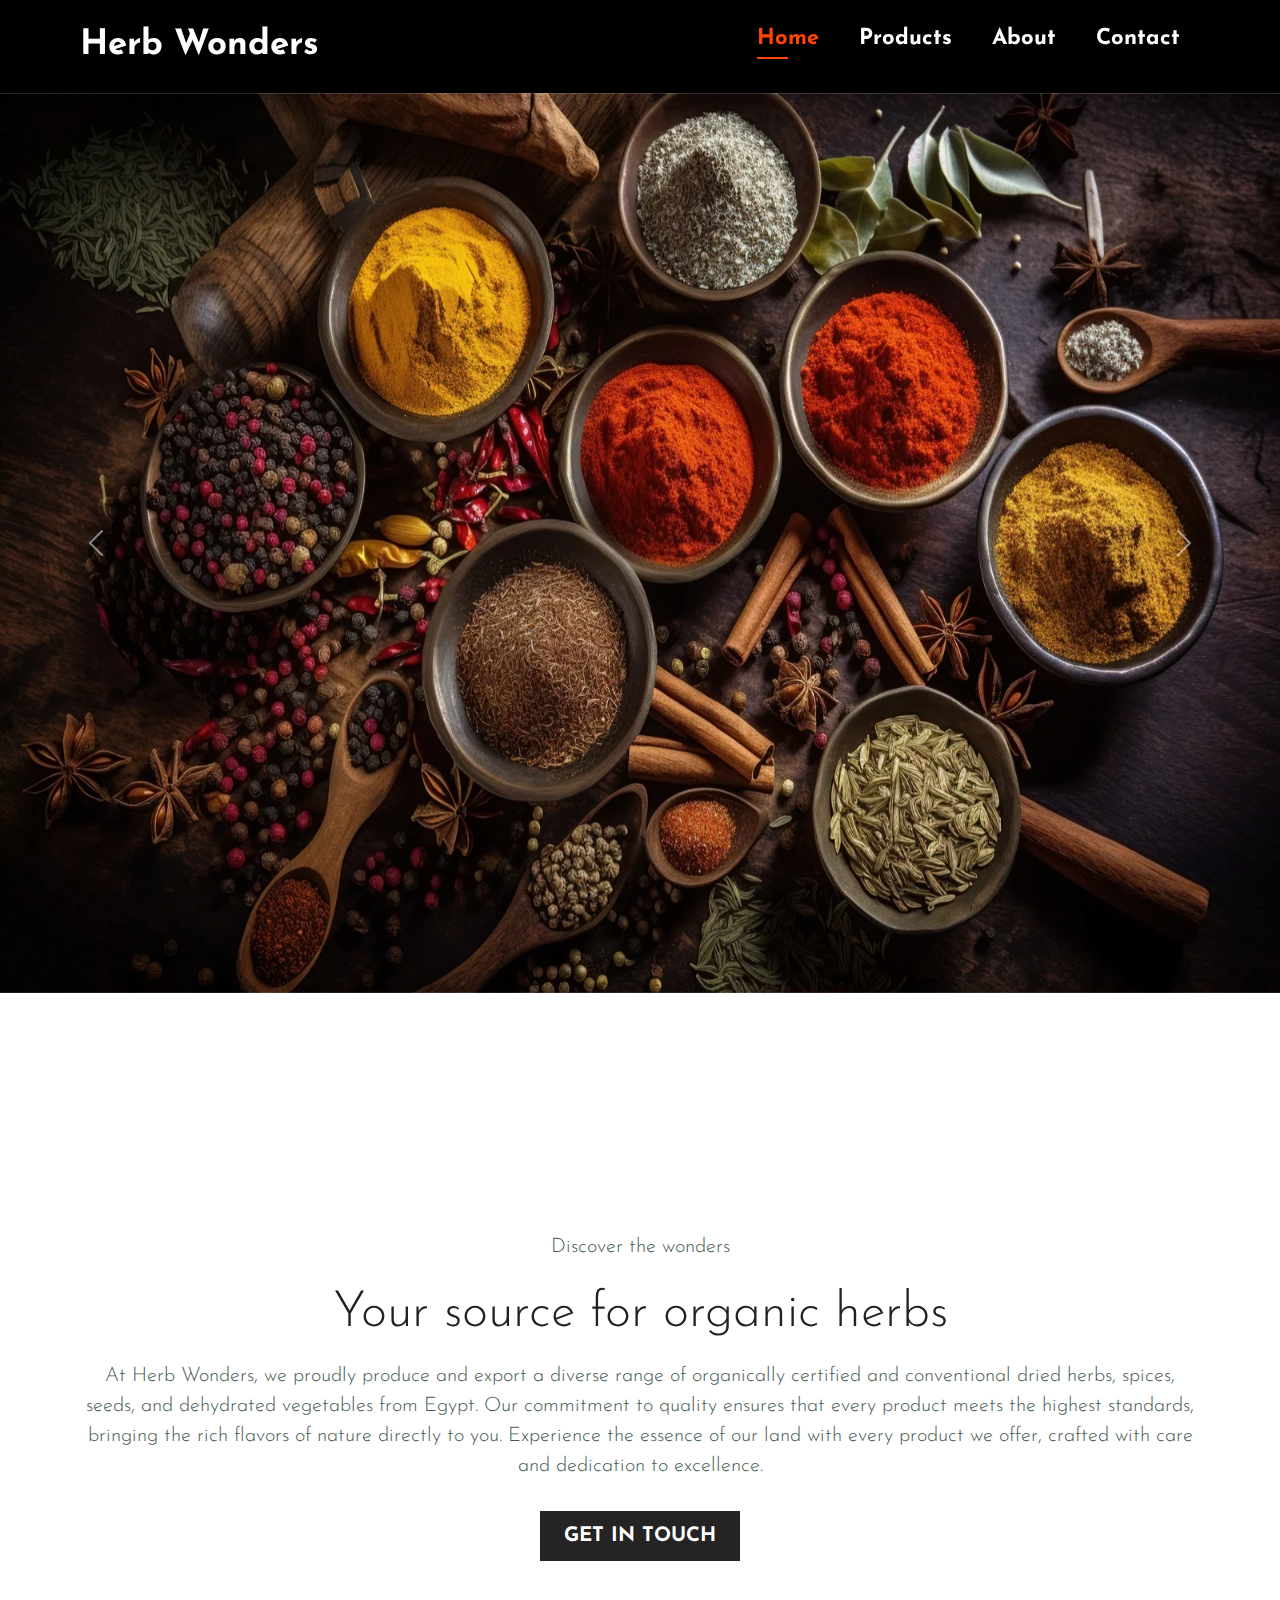
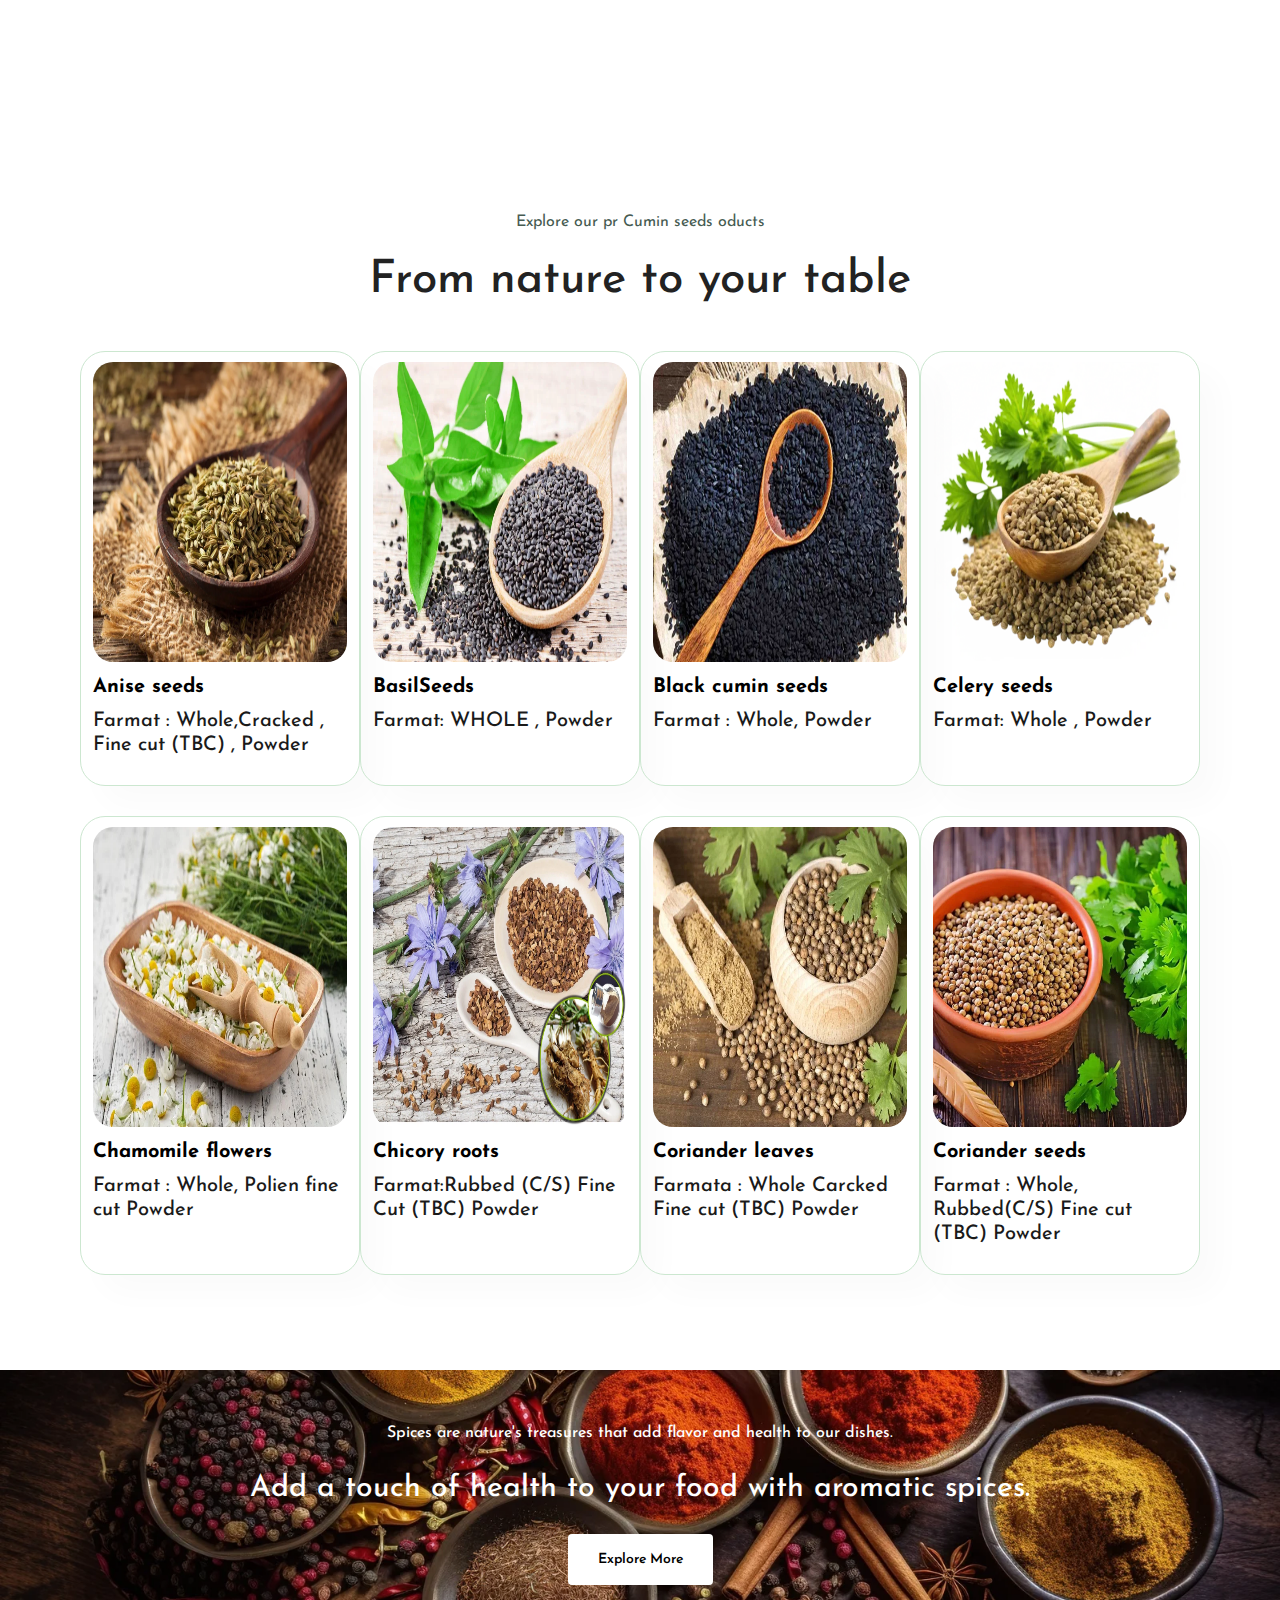
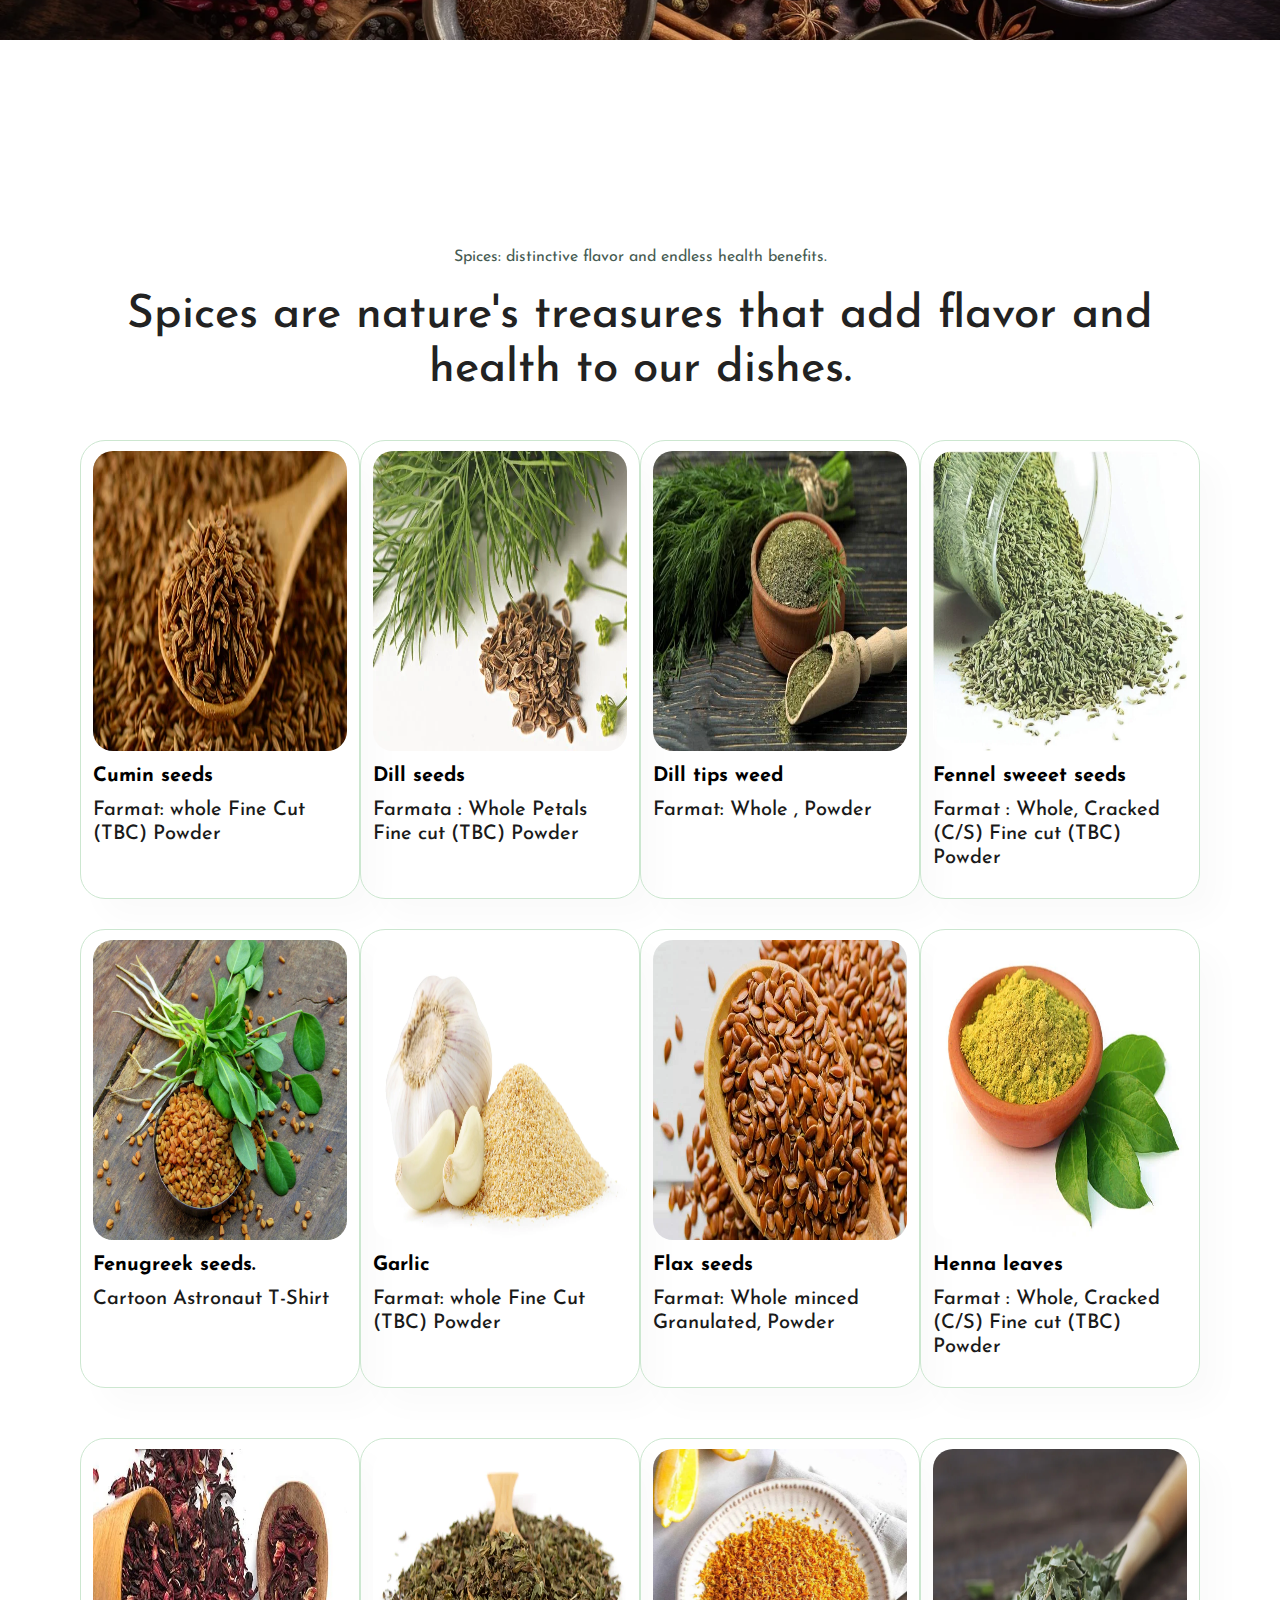
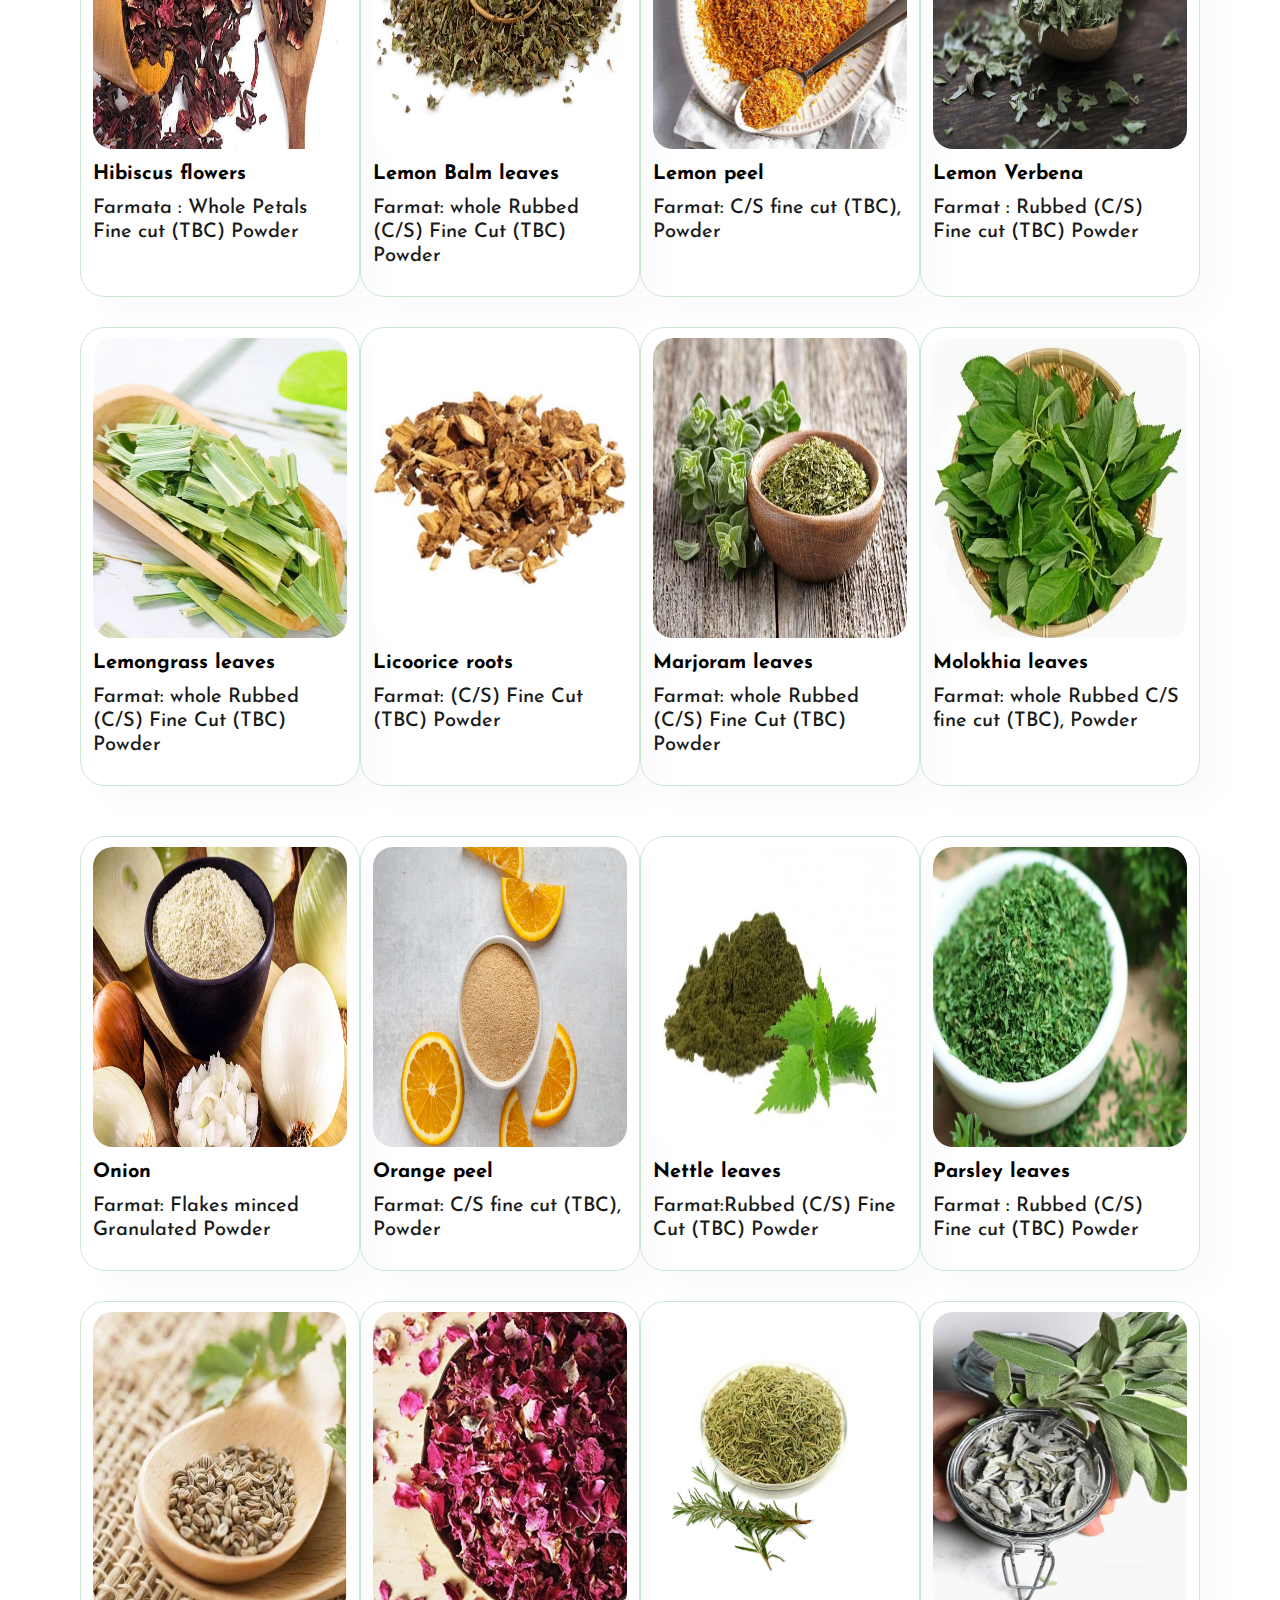
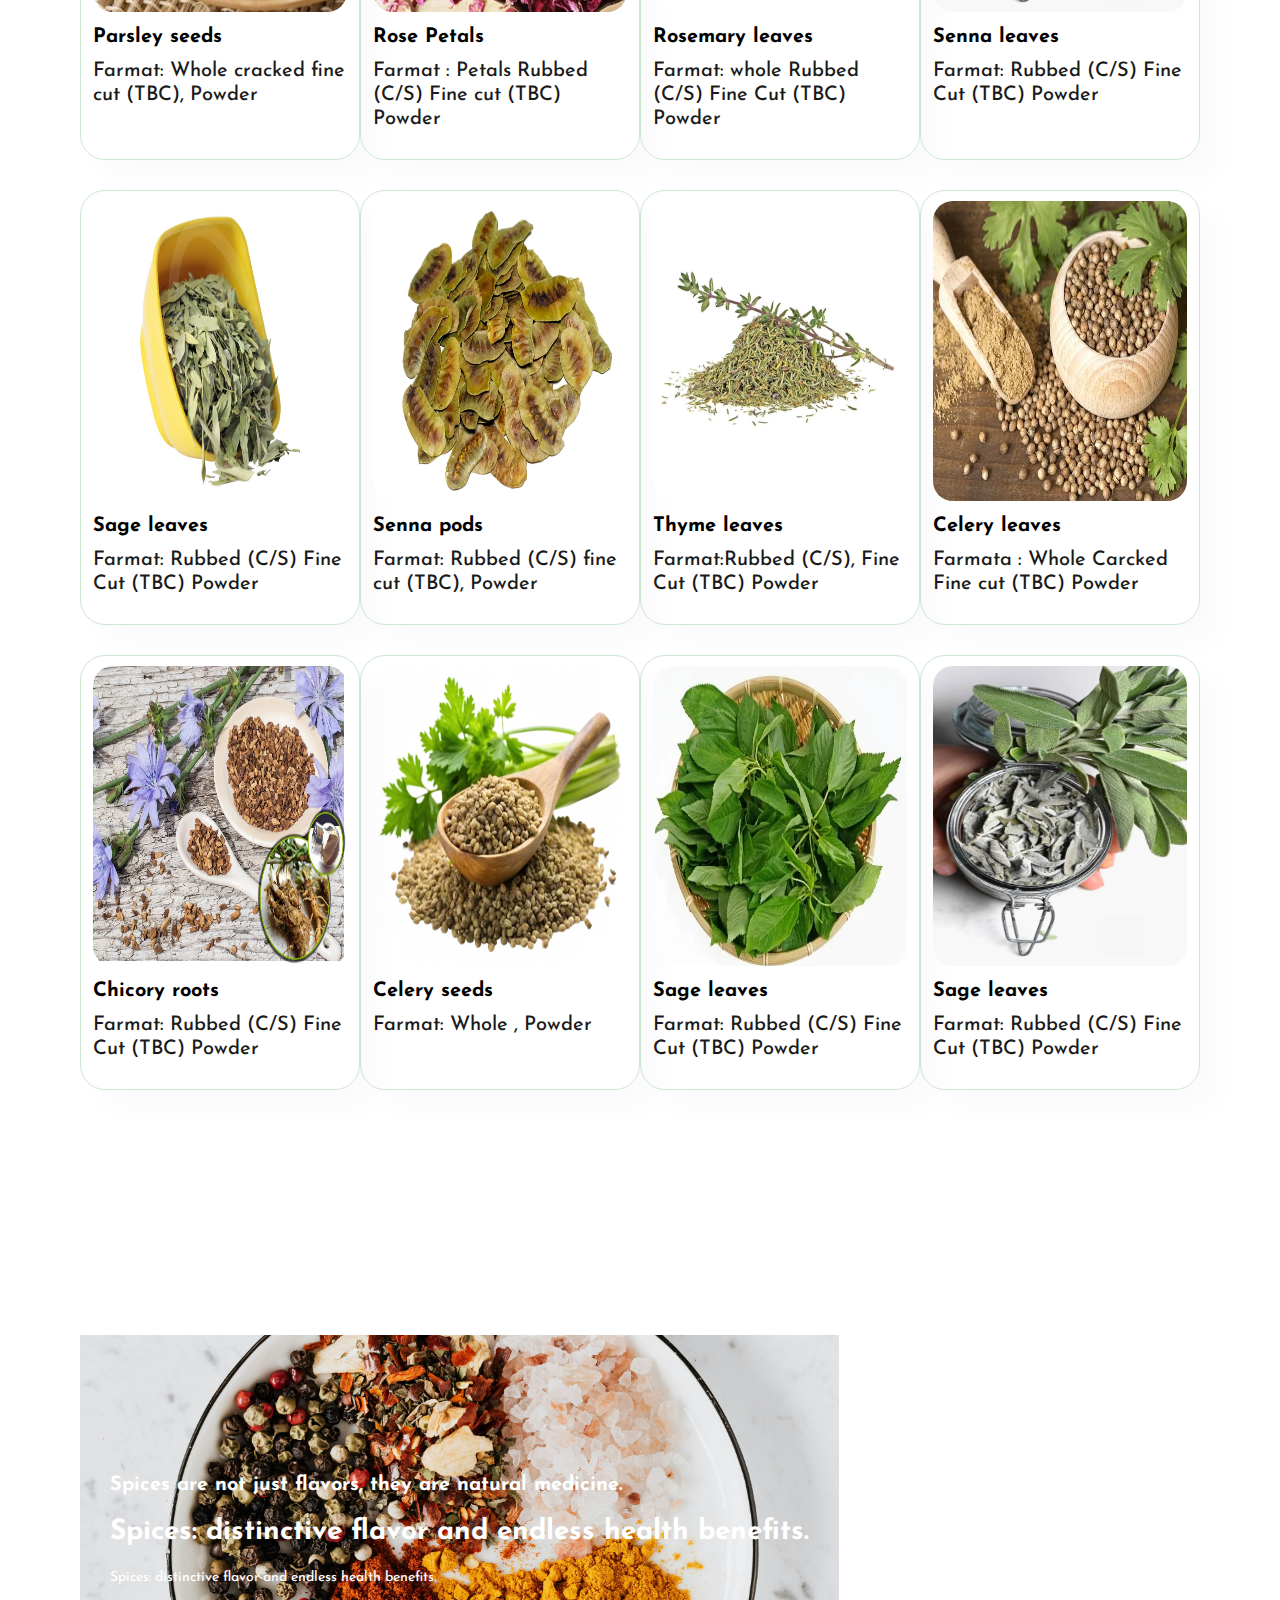
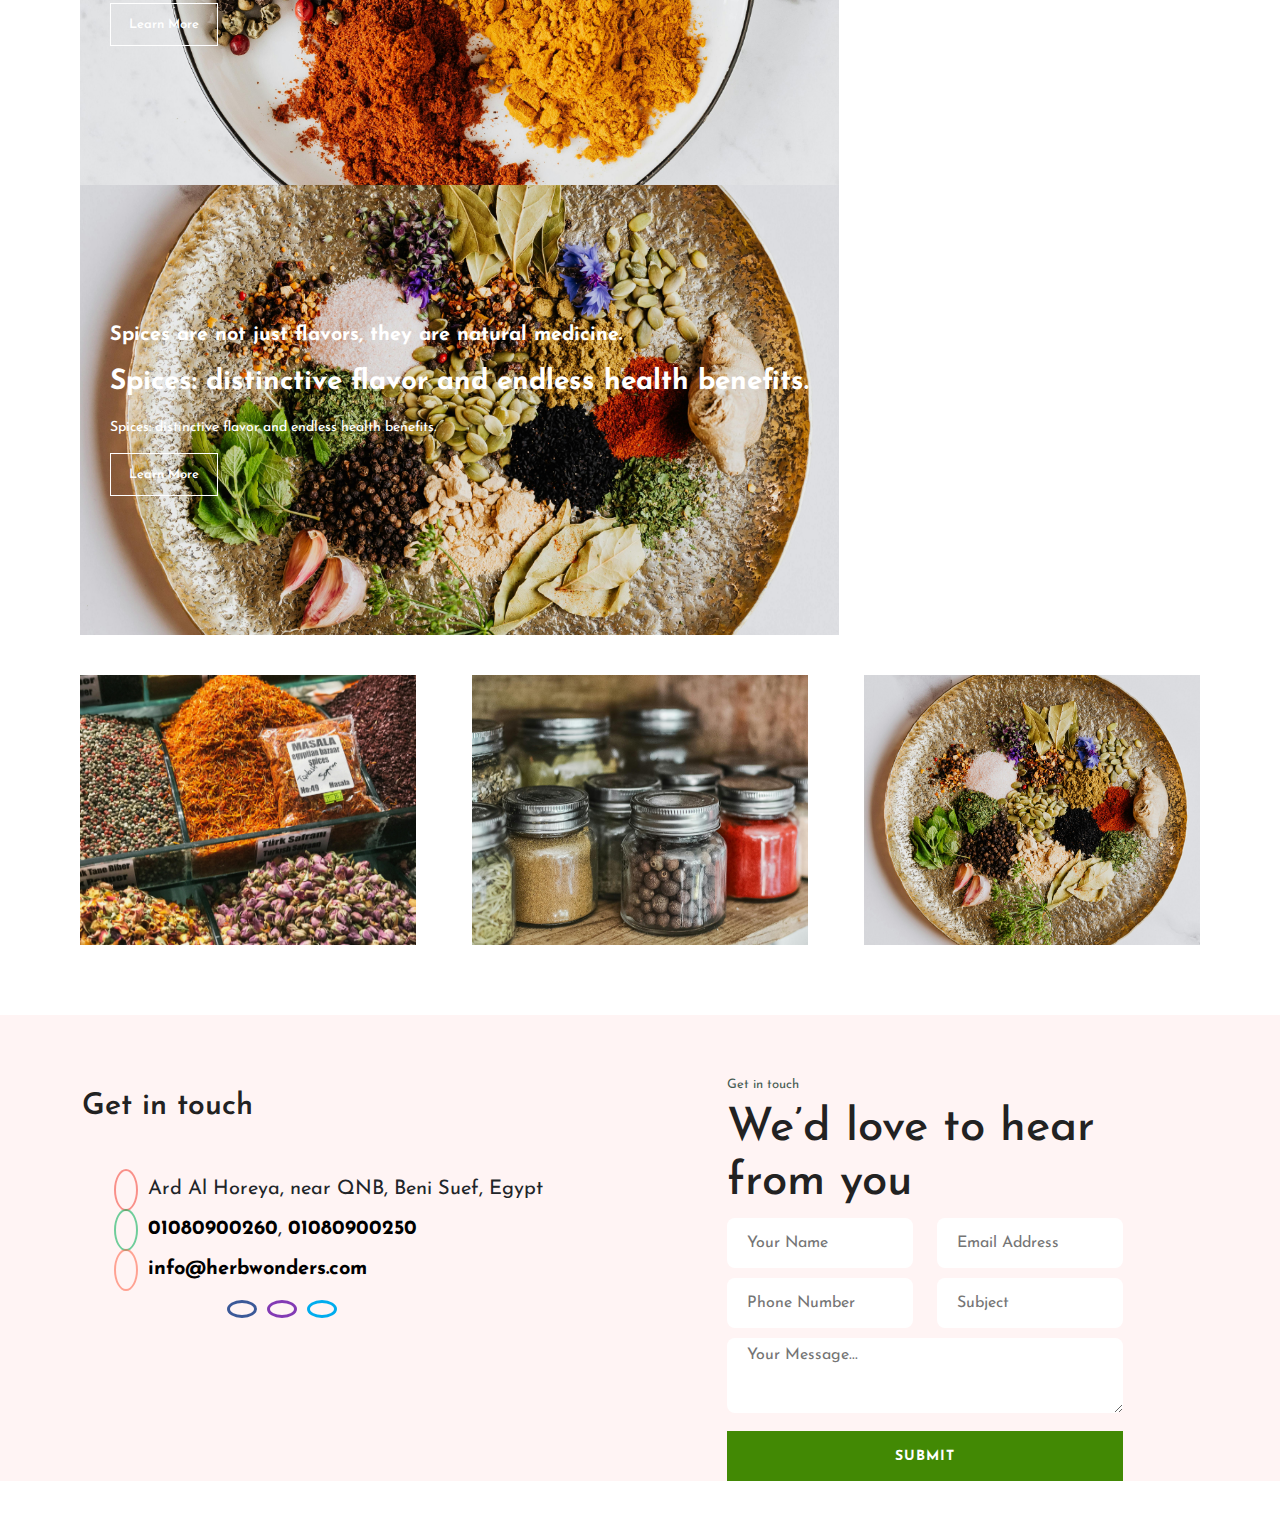
==== index.html @ c17210e9 "Add files via upload" ====
<!DOCTYPE html>
<html lang="en">

<head>
    <meta charset="UTF-8">
    <meta http-equiv="X-UA-Compatible" content="IE=edge">
    <meta name="viewport" content="width=device-width, initial-scale=1.0">
       <title>Herb Wonders </title>
    <!-- bootstrap -->
    <link
      rel="stylesheet"
      href="https://cdn.jsdelivr.net/npm/bootstrap@5.3.3/dist/css/bootstrap.min.css"
    />
    <!-- foot google -->
    <link rel="preconnect" href="https://fonts.googleapis.com" />
    <link rel="preconnect" href="https://fonts.gstatic.com" crossorigin />
    <link
      href="https://fonts.googleapis.com/css2?family=Josefin+Sans:ital,wght@0,100..700;1,100..700&display=swap"
      rel="stylesheet"
    />
    <!-- link font aswom -->
    <link
      rel="stylesheet"
      href="https://cdnjs.cloudflare.com/ajax/libs/font-awesome/6.0.0-beta2/css/all.min.css"
      integrity="sha512-YWzhKL2whUzgiheMoBFwW8CKV4qpHQAEuvilg9FAn5VJUDwKZZxkJNuGM4XkWuk94WCrrwslk8yWNGmY1EduTA=="
      crossorigin="anonymous"
      referrerpolicy="no-referrer"
    />
    <!-- link css -->
    <link rel="stylesheet" href="styles.css" />
</head>

<body>
    <section id="header">
        <a href="#" class="logo">Herb Wonders</a>

        <div>
            <ul id="navbar">
                <li><a class="active" href="index.html">Home</a></li>
                <li><a href="#product1">Products</a></li>
                <li><a href="#about">About</a></li>
                <li><a href="#contact">Contact</a></li>
                                <a href="#" id="close"><i class="fa-solid fa-xmark"></i></a>

            </ul>
        </div>

        <div id="mobile">
            <i id="bar" class="fas fa-outdent"></i>
        </div>
    </section>
    <!-- HEADER -->
 <div id="carouselExample" class="carousel slide">
  <div class="carousel-inner">
    <div class="carousel-item active">
      <img src="img/7249ee09c012ac7411a3a03ecae6738a.jpg" class="d-block w-100" alt="...">
    </div>
    <div class="carousel-item">
      <img src="img/pexels-pixabay-531446.jpg" class="d-block w-100" alt="...">
    </div>
    <div class="carousel-item">
      <img src="img/fa6e8068cb094c69ac5b698e360727a1.jpg" class="d-block w-100" alt="...">
    </div>
  </div>
  <button class="carousel-control-prev" type="button" data-bs-target="#carouselExample" data-bs-slide="prev">
    <span class="carousel-control-prev-icon" aria-hidden="true"></span>
    <span class="visually-hidden">Previous</span>
  </button>
  <button class="carousel-control-next" type="button" data-bs-target="#carouselExample" data-bs-slide="next">
    <span class="carousel-control-next-icon" aria-hidden="true"></span>
    <span class="visually-hidden">Next</span>
  </button>
</div>


  <section class="py-4" id="about">
    <div class="container">
      <p class="lead text-center">Discover the wonders</p>
      <h1 class="fw-light text-center">Your source for organic herbs</h1>
      <p class="lead text-center">
        At Herb Wonders, we proudly produce and export a diverse range of
        organically certified and conventional dried herbs, spices, seeds, and
        dehydrated vegetables from Egypt. Our commitment to quality ensures
        that every product meets the highest standards, bringing the rich
        flavors of nature directly to you. Experience the essence of our land
        with every product we offer, crafted with care and dedication to
        excellence. <br />
        <br />
        <button class="button">GET IN TOUCH</button>
      </p>
    </div>
  </section>

    <section id="product1" class="section-p1">
     
        <p>Explore our pr Cumin seeds oducts</p>
           <h2>From nature to your table</h2>
        <div class="pro-container">
            <div class="pro" onclick="window.location.href='sproduct.html'">
                <img src="img/Anise seeds.jpg" alt="">
                <div class="des">
                    <span>Anise seeds</span>
                    <h5>Farmat : Whole,Cracked , Fine cut (TBC) , Powder </h5>
                    <div class="star">
                        <i class="fas fa-star"></i>
                        <i class="fas fa-star"></i>
                        <i class="fas fa-star"></i>
                        <i class="fas fa-star"></i>
                        <i class="fas fa-star"></i>
                    </div>
                  
                </div>
               

            </div>
            <div class="pro" onclick="window.location.href='sproduct.html'">
                <img src="img/BasilSeeds-800x530.jpg" alt="">
                <div class="des">
                    <span>BasilSeeds</span>
                    <h5>Farmat: WHOLE , Powder </h5>
                    <div class="star">
                        <i class="fas fa-star"></i>
                        <i class="fas fa-star"></i>
                        <i class="fas fa-star"></i>
                        <i class="fas fa-star"></i>
                        <i class="fas fa-star"></i>
                    </div>
                </div>

            </div>
            <div class="pro" onclick="window.location.href='sproduct.html'">
                <img src="img/Black-cumin-seeds-Photo-en.wikipedia.org_..jpg" alt="">
                <div class="des">
                    <span>Black cumin seeds</span>
                    <h5>Farmat : Whole, Powder </h5>
                    <div class="star">
                        <i class="fas fa-star"></i>
                        <i class="fas fa-star"></i>
                        <i class="fas fa-star"></i>
                        <i class="fas fa-star"></i>
                        <i class="fas fa-star"></i>
                    </div>
                   
                </div>

            </div>
            <div class="pro" onclick="window.location.href='sproduct.html'">
                <img src="img/Celery seeds.png" alt="">
                <div class="des">
                    <span>Celery seeds</span>
                    <h5>Farmat: Whole , Powder </h5>
                    <div class="star">
                        <i class="fas fa-star"></i>
                        <i class="fas fa-star"></i>
                        <i class="fas fa-star"></i>
                        <i class="fas fa-star"></i>
                        <i class="fas fa-star"></i>
                    </div>
                </div>

            </div>
            <div class="pro" onclick="window.location.href='sproduct.html'">
                <img src="img/Chamomile flowers.jpeg" alt="">
                <div class="des">
                    <span>Chamomile flowers</span>
                    <h5>Farmat : Whole, Polien fine cut Powder </h5>
                    <div class="star">
                        <i class="fas fa-star"></i>
                        <i class="fas fa-star"></i>
                        <i class="fas fa-star"></i>
                        <i class="fas fa-star"></i>
                        <i class="fas fa-star"></i>
                    </div>
                </div>

            </div>
            <div class="pro" onclick="window.location.href='sproduct.html'">
                <img src="img/Chicory roots.jpg"">
                <div class="des">
                    <span>Chicory roots</span>
                    <h5>Farmat:Rubbed (C/S) Fine Cut (TBC) Powder </h5>
                    <div class="star">
                        <i class="fas fa-star"></i>
                        <i class="fas fa-star"></i>
                        <i class="fas fa-star"></i>
                        <i class="fas fa-star"></i>
                        <i class="fas fa-star"></i>
                    </div>
                </div>

            </div>
            <div class="pro" onclick="window.location.href='sproduct.html'">
                <img src="img/Coriander leaves (Cilantro).jpg" alt="">
                <div class="des">
                    <span>Coriander leaves</span>
                    <h5>Farmata : Whole Carcked Fine cut (TBC) Powder </h5>
                    <div class="star">
                        <i class="fas fa-star"></i>
                        <i class="fas fa-star"></i>
                        <i class="fas fa-star"></i>
                        <i class="fas fa-star"></i>
                        <i class="fas fa-star"></i>
                    </div>
                </div>

            </div>
            <div class="pro" onclick="window.location.href='sproduct.html'">
                <img src="img/Coriander seeds.jpg" alt="">
                <div class="des">
                    <span>Coriander seeds</span>
                    <h5>Farmat : Whole, Rubbed(C/S) Fine cut (TBC) Powder </h5>
                    <div class="star">
                        <i class="fas fa-star"></i>
                        <i class="fas fa-star"></i>
                        <i class="fas fa-star"></i>
                        <i class="fas fa-star"></i>
                        <i class="fas fa-star"></i>
                    </div>
                </div>

            </div>

        </div>

    </section>

    <section id="banner" class="section-nl">
        <h4>Spices are nature's treasures that add flavor and health to our dishes.</h4>
        <h2>Add a touch of health to your food with aromatic spices.</h2>
        <button class="normal">Explore More</button>

    </section>

    <section id="product1" class="section-p1">
        <p>Spices: distinctive flavor and endless health benefits.</p>
        <h2>Spices are nature's treasures that add flavor and health to our dishes.</h2>
        
        <div class="pro-container">
            <div class="pro" onclick="window.location.href='sproduct.html'">
                <img src="img/Cumin seeds.jpg" alt="">
                <div class="des">
                    <span>Cumin seeds</span>
                    <h5>Farmat: whole Fine Cut (TBC) Powder </h5>
                    <div class="star">
                        <i class="fas fa-star"></i>
                        <i class="fas fa-star"></i>
                        <i class="fas fa-star"></i>
                        <i class="fas fa-star"></i>
                        <i class="fas fa-star"></i>
                    </div>
                </div>

            </div>
            <div class="pro" onclick="window.location.href='sproduct.html'">
                <img src="img/Dill seeds.jpg" alt="">
                <div class="des">
                    <span>Dill seeds</span>
                    <h5>Farmata : Whole Petals Fine cut (TBC) Powder </h5>
                    <div class="star">
                        <i class="fas fa-star"></i>
                        <i class="fas fa-star"></i>
                        <i class="fas fa-star"></i>
                        <i class="fas fa-star"></i>
                        <i class="fas fa-star"></i>
                    </div>
                   
                </div>

            </div>
            <div class="pro" onclick="window.location.href='sproduct.html'">
                <img src="img/Dill tips-weed.jpg" alt="">
                <div class="des">
                    <span>Dill tips weed</span>
                    <h5>Farmat: Whole , Powder </h5>
                    <div class="star">
                        <i class="fas fa-star"></i>
                        <i class="fas fa-star"></i>
                        <i class="fas fa-star"></i>
                        <i class="fas fa-star"></i>
                        <i class="fas fa-star"></i>
                    </div>
                </div>

            </div>
            <div class="pro" onclick="window.location.href='sproduct.html'">
                <img src="img/Fennel sweeet seeds.jpg" alt="">
                <div class="des">
                    <span>Fennel sweeet seeds</span>
                    <h5>Farmat : Whole, Cracked (C/S) Fine cut (TBC) Powder </h5>
                    <div class="star">
                        <i class="fas fa-star"></i>
                        <i class="fas fa-star"></i>
                        <i class="fas fa-star"></i>
                        <i class="fas fa-star"></i>
                        <i class="fas fa-star"></i>
                    </div>
                    
                </div>

            </div>
            <div class="pro" onclick="window.location.href='sproduct.html'">
                <img src="img/Fenugreek seeds.jpg" alt="">
                <div class="des">
                    <span>Fenugreek seeds.</span>
                    <h5>Cartoon Astronaut T-Shirt</h5>
                    <div class="star">
                        <i class="fas fa-star"></i>
                        <i class="fas fa-star"></i>
                        <i class="fas fa-star"></i>
                        <i class="fas fa-star"></i>
                        <i class="fas fa-star"></i>
                    </div>
                </div>

            </div>
            <div class="pro" onclick="window.location.href='sproduct.html'">
                <img src="img/Garlic.jpg" alt="">
                <div class="des">
                    <span>Garlic</span>
                    <h5>Farmat: whole Fine Cut (TBC) Powder </h5>
                    <div class="star">
                        <i class="fas fa-star"></i>
                        <i class="fas fa-star"></i>
                        <i class="fas fa-star"></i>
                        <i class="fas fa-star"></i>
                        <i class="fas fa-star"></i>
                    </div>
                </div>

            </div>
            <div class="pro" onclick="window.location.href='sproduct.html'">
                <img src="img/Flax seeds.jpg" alt="">
                <div class="des">
                    <span>Flax seeds</span>
                    <h5>Farmat: Whole minced Granulated, Powder </h5>
                    <div class="star">
                        <i class="fas fa-star"></i>
                        <i class="fas fa-star"></i>
                        <i class="fas fa-star"></i>
                        <i class="fas fa-star"></i>
                        <i class="fas fa-star"></i>
                    </div>
                </div>

            </div>
            <div class="pro" onclick="window.location.href='sproduct.html'">
                <img src="img/Henna leaves.jpg" alt="">
                <div class="des">
                    <span>Henna leaves</span>
                    <h5>Farmat : Whole, Cracked (C/S) Fine cut (TBC) Powder</h5>
                    <div class="star">
                        <i class="fas fa-star"></i>
                        <i class="fas fa-star"></i>
                        <i class="fas fa-star"></i>
                        <i class="fas fa-star"></i>
                        <i class="fas fa-star"></i>
                    </div>
                </div>

            </div>

        </div>

        
        <div class="pro-container">
            <div class="pro" onclick="window.location.href='sproduct.html'">
                <img src="img/Hibiscus flowers.jpg" alt="">
                <div class="des">
                    <span>Hibiscus flowers</span>
                    <h5>Farmata : Whole Petals Fine cut (TBC) Powder </h5>
                    <div class="star">
                        <i class="fas fa-star"></i>
                        <i class="fas fa-star"></i>
                        <i class="fas fa-star"></i>
                        <i class="fas fa-star"></i>
                        <i class="fas fa-star"></i>
                    </div>
                </div>

            </div>
            <div class="pro" onclick="window.location.href='sproduct.html'">
                <img src="img/Lemon Balm leaves.jpg" alt="">
                <div class="des">
                    <span>Lemon Balm leaves</span>
                    <h5>Farmat: whole Rubbed (C/S) Fine Cut (TBC) Powder  </h5>
                    <div class="star">
                        <i class="fas fa-star"></i>
                        <i class="fas fa-star"></i>
                        <i class="fas fa-star"></i>
                        <i class="fas fa-star"></i>
                        <i class="fas fa-star"></i>
                    </div>
                   
                </div>

            </div>
            <div class="pro" onclick="window.location.href='sproduct3.html'">
                <img src="img/Lemon peel.jpg" alt="">
                <div class="des">
                    <span>Lemon peel</span>
                    <h5>Farmat: C/S fine cut (TBC), Powder  </h5>
                    <div class="star">
                        <i class="fas fa-star"></i>
                        <i class="fas fa-star"></i>
                        <i class="fas fa-star"></i>
                        <i class="fas fa-star"></i>
                        <i class="fas fa-star"></i>
                    </div>
                </div>

            </div>
            <div class="pro" onclick="window.location.href='sproduct.html'">
                <img src="img/Lemon Verbena.jpeg" alt="">
                <div class="des">
                    <span>Lemon Verbena</span>
                    <h5>Farmat : Rubbed (C/S) Fine cut (TBC) Powder </h5>
                    <div class="star">
                        <i class="fas fa-star"></i>
                        <i class="fas fa-star"></i>
                        <i class="fas fa-star"></i>
                        <i class="fas fa-star"></i>
                        <i class="fas fa-star"></i>
                    </div>
                    
                </div>

            </div>
            <div class="pro" onclick="window.location.href='sproduct.html'">
                <img src="img/Lemongrass leaves.jpg" alt="">
                <div class="des">
                    <span>Lemongrass leaves</span>
                    <h5>Farmat: whole Rubbed (C/S) Fine Cut (TBC) Powder </h5>
                    <div class="star">
                        <i class="fas fa-star"></i>
                        <i class="fas fa-star"></i>
                        <i class="fas fa-star"></i>
                        <i class="fas fa-star"></i>
                        <i class="fas fa-star"></i>
                    </div>
                </div>

            </div>
            <div class="pro" onclick="window.location.href='sproduct.html'">
                <img src="img/Licorice roots.jpg" alt="">
                <div class="des">
                    <span>Licoorice roots</span>
                    <h5>Farmat: (C/S) Fine Cut (TBC) Powder </h5>
                    <div class="star">
                        <i class="fas fa-star"></i>
                        <i class="fas fa-star"></i>
                        <i class="fas fa-star"></i>
                        <i class="fas fa-star"></i>
                        <i class="fas fa-star"></i>
                    </div>
                </div>

            </div>
            <div class="pro" onclick="window.location.href='sproduct.html'">
                <img src="img/Marjoram leaves.jpg" alt="">
                <div class="des">
                    <span>Marjoram leaves</span>
                    <h5>Farmat: whole Rubbed (C/S) Fine Cut (TBC) Powder  </h5>
                    <div class="star">
                        <i class="fas fa-star"></i>
                        <i class="fas fa-star"></i>
                        <i class="fas fa-star"></i>
                        <i class="fas fa-star"></i>
                        <i class="fas fa-star"></i>
                    </div>
                </div>

            </div>
            <div class="pro" onclick="window.location.href='sproduct.html'">
                <img src="img/Molokhia leaves.jpg" alt="">
                <div class="des">
                    <span>Molokhia leaves</span>
                    <h5>Farmat: whole Rubbed C/S fine cut (TBC), Powder </h5>
                    <div class="star">
                        <i class="fas fa-star"></i>
                        <i class="fas fa-star"></i>
                        <i class="fas fa-star"></i>
                        <i class="fas fa-star"></i>
                        <i class="fas fa-star"></i>
                    </div>
                </div>

            </div>

        </div>
        <div class="pro-container">
            <div class="pro" onclick="window.location.href='sproduct.html'">
                <img src="img/Onion.jpg" alt="">
                <div class="des">
                    <span>Onion</span>
                    <h5>Farmat: Flakes minced Granulated Powder  </h5>
                    <div class="star">
                        <i class="fas fa-star"></i>
                        <i class="fas fa-star"></i>
                        <i class="fas fa-star"></i>
                        <i class="fas fa-star"></i>
                        <i class="fas fa-star"></i>
                    </div>
                </div>

            </div>
            <div class="pro" onclick="window.location.href='sproduct.html'">
                <img src="img/Orange peel.jpeg" alt="">
                <div class="des">
                    <span>Orange peel</span>
                    <h5>Farmat: C/S fine cut (TBC), Powder  </h5>
                    <div class="star">
                        <i class="fas fa-star"></i>
                        <i class="fas fa-star"></i>
                        <i class="fas fa-star"></i>
                        <i class="fas fa-star"></i>
                        <i class="fas fa-star"></i>
                    </div>
                   
                </div>

            </div>
            <div class="pro" onclick="window.location.href='sproduct.html'">
                <img src="img/Nettle leaves.jpg" alt="">
                <div class="des">
                    <span>Nettle leaves</span>
                    <h5>Farmat:Rubbed (C/S) Fine Cut (TBC) Powder   </h5>
                    <div class="star">
                        <i class="fas fa-star"></i>
                        <i class="fas fa-star"></i>
                        <i class="fas fa-star"></i>
                        <i class="fas fa-star"></i>
                        <i class="fas fa-star"></i>
                    </div>
                </div>

            </div>
            <div class="pro" onclick="window.location.href='sproduct.html'">
                <img src="img/Parsley leaves.jpg" alt="">
                <div class="des">
                    <span>Parsley leaves</span>
                    <h5>Farmat : Rubbed (C/S) Fine cut (TBC) Powder </h5>
                    <div class="star">
                        <i class="fas fa-star"></i>
                        <i class="fas fa-star"></i>
                        <i class="fas fa-star"></i>
                        <i class="fas fa-star"></i>
                        <i class="fas fa-star"></i>
                    </div>
                    
                </div>

            </div>
            <div class="pro" onclick="window.location.href='sproduct.html'">
                <img src="img/Parsley seeds.jpg" alt="">
                <div class="des">
                    <span>Parsley seeds</span>
                    <h5>Farmat: Whole cracked fine cut (TBC), Powder  </h5>
                    <div class="star">
                        <i class="fas fa-star"></i>
                        <i class="fas fa-star"></i>
                        <i class="fas fa-star"></i>
                        <i class="fas fa-star"></i>
                        <i class="fas fa-star"></i>
                    </div>
                </div>

            </div>
            <div class="pro" onclick="window.location.href='sproduct.html'">
                <img src="img/Rose Petals.jpg" alt="">
                <div class="des">
                    <span>Rose Petals</span>
                    <h5>Farmat : Petals Rubbed (C/S) Fine cut (TBC) Powder </h5>
                    <div class="star">
                        <i class="fas fa-star"></i>
                        <i class="fas fa-star"></i>
                        <i class="fas fa-star"></i>
                        <i class="fas fa-star"></i>
                        <i class="fas fa-star"></i>
                    </div>
                </div>

            </div>
            <div class="pro" onclick="window.location.href='sproduct.html'">
                <img src="img/Rosemary leaves.jpg" alt="">
                <div class="des">
                    <span>Rosemary leaves</span>
                    <h5>Farmat: whole Rubbed (C/S) Fine Cut (TBC) Powder  </h5>
                    <div class="star">
                        <i class="fas fa-star"></i>
                        <i class="fas fa-star"></i>
                        <i class="fas fa-star"></i>
                        <i class="fas fa-star"></i>
                        <i class="fas fa-star"></i>
                    </div>
                </div>

            </div>
            <div class="pro" onclick="window.location.href='sproduct.html'">
                <img src="img/Sage leaves.jpeg" alt="">
                <div class="des">
                    <span>Senna leaves</span>
                    <h5>Farmat: Rubbed (C/S) Fine Cut (TBC) Powder </h5>
                    <div class="star">
                        <i class="fas fa-star"></i>
                        <i class="fas fa-star"></i>
                        <i class="fas fa-star"></i>
                        <i class="fas fa-star"></i>
                        <i class="fas fa-star"></i>
                    </div>
                </div>

            </div>
            <!--  -->
            <div class="pro" onclick="window.location.href='sproduct.html'">
                <img src="img/Senna Leaves.jpg" alt="">
                <div class="des">
                    <span>Sage leaves</span>
                    <h5>Farmat: Rubbed (C/S) Fine Cut (TBC) Powder </h5>
                    <div class="star">
                        <i class="fas fa-star"></i>
                        <i class="fas fa-star"></i>
                        <i class="fas fa-star"></i>
                        <i class="fas fa-star"></i>
                        <i class="fas fa-star"></i>
                    </div>
                </div>

            </div>
            <div class="pro" onclick="window.location.href='sproduct.html'">
                <img src="img/Senna pods.jpg" alt="">
                <div class="des">
                    <span>Senna pods</span>
                    <h5>Farmat: Rubbed (C/S) fine cut (TBC), Powder  </h5>
                    <div class="star">
                        <i class="fas fa-star"></i>
                        <i class="fas fa-star"></i>
                        <i class="fas fa-star"></i>
                        <i class="fas fa-star"></i>
                        <i class="fas fa-star"></i>
                    </div>
                </div>

            </div>
            <div class="pro" onclick="window.location.href='sproduct.html'">
                <img src="img/Thyme leaves.jpeg" alt="">
                <div class="des">
                    <span>Thyme leaves</span>
                    <h5>Farmat:Rubbed (C/S), Fine Cut (TBC) Powder </h5>
                    <div class="star">
                        <i class="fas fa-star"></i>
                        <i class="fas fa-star"></i>
                        <i class="fas fa-star"></i>
                        <i class="fas fa-star"></i>
                        <i class="fas fa-star"></i>
                    </div>
                </div>

            </div>
            <div class="pro" onclick="window.location.href='sproduct.html'">
                <img src="img/Coriander leaves (Cilantro).jpg" alt="">
                <div class="des">
                    <span>Celery leaves</span>
                    <h5>Farmata : Whole Carcked Fine cut (TBC) Powder </h5>
                    <div class="star">
                        <i class="fas fa-star"></i>
                        <i class="fas fa-star"></i>
                        <i class="fas fa-star"></i>
                        <i class="fas fa-star"></i>
                        <i class="fas fa-star"></i>
                    </div>
                </div>

            </div>
            <div class="pro" onclick="window.location.href='sproduct.html'">
                <img src="img/Chicory roots.jpg" alt="">
                <div class="des">
                    <span>Chicory roots</span>
                    <h5>Farmat: Rubbed (C/S) Fine Cut (TBC) Powder </h5>
                    <div class="star">
                        <i class="fas fa-star"></i>
                        <i class="fas fa-star"></i>
                        <i class="fas fa-star"></i>
                        <i class="fas fa-star"></i>
                        <i class="fas fa-star"></i>
                    </div>
                </div>

            </div>
            <div class="pro" onclick="window.location.href='sproduct.html'">
                <img src="img/Celery seeds.png" alt="">
                <div class="des">
                    <span>Celery seeds</span>
                    <h5>Farmat: Whole , Powder   </h5>
                    <div class="star">
                        <i class="fas fa-star"></i>
                        <i class="fas fa-star"></i>
                        <i class="fas fa-star"></i>
                        <i class="fas fa-star"></i>
                        <i class="fas fa-star"></i>
                    </div>
                </div>

            </div>
            <div class="pro" onclick="window.location.href='sproduct.html'">
                <img src="img/Molokhia leaves.jpg" alt="">
                <div class="des">
                    <span>Sage leaves</span>
                    <h5>Farmat: Rubbed (C/S) Fine Cut (TBC) Powder </h5>
                    <div class="star">
                        <i class="fas fa-star"></i>
                        <i class="fas fa-star"></i>
                        <i class="fas fa-star"></i>
                        <i class="fas fa-star"></i>
                        <i class="fas fa-star"></i>
                    </div>
                </div>

            </div>
            <div class="pro" onclick="window.location.href='sproduct.html'">
                <img src="img/Sage leaves.jpeg" alt="">
                <div class="des">
                    <span>Sage leaves</span>
                    <h5>Farmat: Rubbed (C/S) Fine Cut (TBC) Powder </h5>
                    <div class="star">
                        <i class="fas fa-star"></i>
                        <i class="fas fa-star"></i>
                        <i class="fas fa-star"></i>
                        <i class="fas fa-star"></i>
                        <i class="fas fa-star"></i>
                    </div>
                </div>

            </div>

        </div>

    </section>

    <section id="sn-banner" class="section-p1">
        <div class="banner-box">
            <h4>Spices are not just flavors, they are natural medicine. </h4>
            <h2>Spices: distinctive flavor and endless health benefits.</h2>
            <span>Spices: distinctive flavor and endless health benefits.</span>
            <button class="white">Learn More</button>
        </div>
        <div class="banner-box banner-box2">
          <h4>Spices are not just flavors, they are natural medicine. </h4>
            <h2>Spices: distinctive flavor and endless health benefits.</h2>
            <span>Spices: distinctive flavor and endless health benefits.</span>
            <button class="white">Learn More</button>
        </div>

    </section>

    <section id="banner3">
        <div class="banner-box">
            
        </div>
        <div class="banner-box banner-box2">
          
        </div>
        <div class="banner-box banner-box3">
            
        </div>
    </section>


  <!-- contact -->
  <footer class="contact-sec sec-pad" id="#contact">

    <div class="container">
      <div class="row">
        <div class="col-md-6">
          <div class="contact-detail">
            <h1 class="section-title">Get in touch</h1>

            <ul class="contact-ul">
              <li>
                <i class="fa fa-location-dot"></i> Ard Al Horeya, near QNB,
                Beni Suef, Egypt
              </li>

              <li>
                <i class="fa fa-phone"></i>
                <a href="tel:01119025424"><b>01080900260</b></a>,
                <a href="tel:01022609194"><b>01080900250</b></a>
              </li>

              <li>
                <i class="fa-solid fa-envelope"></i>
                <a href="info@herbwonders.com"><b> info@herbwonders.com</b></a>
              </li>
            </ul>

            <span>
              <a href="#" class="fb"><i class="fa-brands fa-facebook"></i></a>
              <a href="#" class="insta"><i class="fa-brands fa-instagram"></i></a>
              <a href="#" class="twitter"><i class="fa-brands fa-twitter"></i></a>
            </span>
          </div>
        </div>

        <div class="col-md-6">
          <form action="#" class="contFrm" method="POST" id="contact">
            <div class="row">
              <p>Get in touch</p>
              <h2>We’d love to hear from you</h2>
              <div class="col-sm-6">
                <input type="text" name="name" placeholder="Your Name" class="inptFld" required />
              </div>

              <div class="col-sm-6">
                <input type="email" name="email" placeholder="Email Address" class="inptFld" required />
              </div>

              <div class="col-sm-6">
                <input type="tel" name="phone" placeholder="Phone Number" class="inptFld" required />
              </div>

              <div class="col-sm-6">
                <input type="text" name="sub" placeholder="Subject" class="inptFld" required />
              </div>

              <div class="col-12">
                <textarea class="inptFld" rows="" cols="" placeholder="Your Message..." required></textarea>
              </div>

              <div class="col-12">
                <input type="submit" name="submit" value="SUBMIT" class="inptBtn" />
              </div>
            </div>
          </form>
        </div>
      </div>
    </div>
  </footer>






    <script src="script.js"></script>
      <script src="https://cdn.jsdelivr.net/npm/bootstrap@5.3.3/dist/js/bootstrap.bundle.min.js"></script>

</body>

</html>
---- styles.css ----
*{
    margin: 0;
    padding: 0;
    box-sizing: border-box;
  font-family: "Josefin Sans", serif;
}

h1{
    font-size: 50px;
    line-height: 64px;
    color: #222;
}

h2{
    font-size: 46px;
    line-height: 54px;
    color: #222;
}

h4{
    font-size: 20px;
    color: #222;
}

h6{
    font-weight: 700;
    font-size: 12px;
}

p{
    font-size: 16px;
    color: #465b52;
    margin: 15px 0 20px 0;
}

a {
    text-decoration: none;
    color: #000;
}
.section-p1{
    padding: 40px 80px;
}

.section-nl{
    margin: 40px 0;
}
button.normal{
    font-size: 14px;
    font-weight: 600;
    padding: 15px 30px;
    color: #000;
    background-color: #fff;
    border-radius: 4px;
    cursor: pointer;
    border: none;
    outline: none;
    transition: 0.2s;
}
button.white{
    font-size: 13px;
    font-weight: 600;
    padding: 11px 18px;
    color: #fff;
    background-color: transparent;
    cursor: pointer;
    border: 1px solid #fff;
    outline: none;
    transition: 0.2s;
}

body{
    width: 100%;
}

#header{
    display: flex;
    align-items: center;
    justify-content: space-between;
    padding: 20px 80px;
    background: #000000;
    box-shadow: 0 5px 15px rgba(0, 0, 0, 0.06);
    z-index: 999;
    position: sticky;
    top: 0;
    left: 0;
}
#header .logo{
font-size: 35px;
font-weight: bold;
color: white;
}

/* NAV BAR SECTION*/

#navbar{
    display: flex;
    align-items: center;
    justify-content: center;
}
#navbar li{
    list-style: none;
    padding: 0 20px;
    position: relative;
}
#navbar li a{
    text-decoration: none;
    font-size: 22px;
    font-weight: bold;
    color: white;
    transition: 0.3s ease;
}
#navbar li a:hover,
#navbar li a.active{
    color: orangered;
}
#navbar li a.active::after,
#navbar li a:hover::after{
    content: "";
    width: 30%;
    height: 2px;
    background:orangered;
    position: absolute;
    bottom: -4px;
    left: 20px;
}
#mobile{
    display: none;
    align-items: center;
}
#close{
    display: none;
}

/* header */

.button {
  height: 50px;
  width: 200px;
  background-color: rgb(37, 35, 35);
  color: white;
  font-weight: bold;
  border: black;
}

.button:hover {
  background-color: black;
  transition: 0.5s;
}

.py-4 {
  margin-top: 200px;
}

.py-5 {
  margin-top: 100px;
}

.d-block {
    height: 900px;
}

/* end header */

/* HOME PAGE */


.section-p1 {
    margin-top: 150px;
}


#feature{
    display: flex;
    align-items: center;
    justify-content: space-between;
    flex-wrap: wrap;
}
#feature .fe-box{
    width: 180px;
    text-align:center;
    padding: 25px 15px;
    box-shadow: 20px 20px 34px rgba(0, 0, 0, 0.06);
    border: 1px solid #cce7de;
    border-radius: 4px;
    margin: 15px 0;
}
#feature .fe-box:hover{
    box-shadow: 10px 10px 54px rgba(70, 62, 221, 0.1) ;
}
#feature .fe-box img{
    width: 100%;
    margin-bottom: 10px;
}
#feature .fe-box h6{
    display: inline-block;
    padding: 9px 8px 6px 8px;
    line-height: 1;
    border-radius: 4px;
    color: #088178;
    background-color: #fddde4;
}
#feature .fe-box:nth-child(2) h6{
    background-color: #cdebbc;
}
#feature .fe-box:nth-child(3) h6{
    background-color: #d1e8f2;
}
#feature .fe-box:nth-child(4) h6{
    background-color: #cdd4f8;
}
#feature .fe-box:nth-child(5) h6{
    background-color: #f6dbf6;
}
#feature .fe-box:nth-child(6) h6{
    background-color: #fff2e5;
}
#product1{
    text-align: center;
}
#product1 .pro-container{
    display: flex;
    justify-content: space-between;
    padding-top: 20px;
    flex-wrap: wrap;
}
#product1 .pro{
    width: 25%;
    
    min-width: 250px;
    padding: 10px 12px;
    border: 1px solid #cce7d0;
    border-radius:25px;
    cursor: pointer;
    box-shadow: 20px 20px 30px rgba(0, 0, 0, 0.02);
    margin: 15px 0;
    transition: 0.3s ease;
    position: relative;
}
#product1 .pro:hover{
    box-shadow: 20px 20px 30px rgba(0, 0, 0, 0.06);
}
#product1 .pro img{
    width: 100%;
    height: 300px;
    border-radius: 20px;
}
#product1 .pro .des{
    text-align: start;
    padding: 10px 0;
}
#product1 .pro .des span{
    color: black;
    font-size: 20px;
    font-weight: bold;
}
#product1 .pro .des h5{
    padding-top: 7px;
    color: #1a1a1a;
    font-size: 20px;
}
#product1 .pro .des i{
    font-size: 15px;
    color: rgb(243, 181, 25);
}
#product1 .pro .des h4{
    padding-top: 7px;
    font-size: 15px;
    font-weight: 700;
    color: #088178;
}
#product1 .pro .cart{
    width: 40px;
    height: 40px;
    line-height: 40px;
    border-radius: 50px;
    background-color: #e8f6ea;
    font-weight: 500;
    color: #088178;
    border: 1px solid #cce7d0;
    position: absolute;
    bottom: 20px;
    right: 10px;
}
#banner{
    display: flex;
    flex-direction: column;
    justify-content: center;
    align-items: center;
    text-align: center;
    background-image: url("img/7249ee09c012ac7411a3a03ecae6738a.jpg");
    width: 100%;
    height: 30vh;
    background-size: cover;
    background-position: center;
}
#banner h4{
    color: #fff;
    font-size: 16px;
}
#banner h2{
    color: #fff;
    font-size: 30px;
    padding: 10px 0;
}
#banner h2 span{
    color: #ef3636;
    font-size: 30px;
    padding: 10px 0;
}
#banner button:hover{
    background: #088178;
    color: #fff;
}
#sn-banner{
    display: flex;
    justify-content: space-between;
    flex-wrap: wrap;
}
#sn-banner .banner-box{
    display: flex;
    flex-direction: column;
    justify-content: center;
    align-items: flex-start;
    background-image: url("img/pexels-karolina-grabowska-4198928.jpg");
    min-width: 580px;
    height: 50vh;
    background-size: cover;
    background-position: center;
    padding: 30px;
}
#sn-banner .banner-box2{
    background-image: url("img/pexels-karolina-grabowska-4871153.jpg");
}
#sn-banner h4{
    color: #ffffff;
    font-size: 20px;
    font-weight: bold;
}
#sn-banner h2{
    color: #ffffff;
    font-size: 28px;
    font-weight: 800;
}
#sn-banner span{
    color: #fff;
    font-size: 14px;
    font-weight: 500;
    padding-bottom: 15px;
}
#sn-banner .banner-box:hover button{
    background: #000000;
    border: 1px solid #000000;
}
#banner3{
    display: flex;
    justify-content: space-between;
    flex-wrap: wrap;
    padding: 0 80px;
}
#banner3 .banner-box{
    display: flex;
    flex-direction: column;
    justify-content: center;
    align-items: flex-start;
    background-image: url("img/pexels-zvolskiy-2386150.jpg");
    min-width: 30%;
    height: 30vh;
    background-size: cover;
    background-position: center;
    padding: 20px;
    margin-bottom: 20px;
}
#banner3 .banner-box2{
    background-image: url("img/pexels-pixabay-531446.jpg");
}
#banner3 .banner-box3{
    background-image: url("img/pexels-karolina-grabowska-4871153.jpg");
}
#banner3 h2{
    color: #fff;
    font-weight: 900;
    font-size: 22px;
}
#banner3 h3{
    color: #ec544e;
    font-weight: 800;
    font-size: 15px;
}
#newsletter{
    display: flex;
    justify-content: space-between;
    align-items: center;
    flex-wrap: wrap;
    background-image: url("images/banner/b14.png");
    background-repeat: no-repeat;
    background-position: 20% 30%;
    background-color: #041e42;
}
#newsletter h4{
    font-size: 22px;
    font-weight: 700;
    color: #fff;
}
#newsletter p{
    font-size: 14px;
    font-weight: 600;
    color: #818ea0;
}
#newsletter p span{
    color: #ffbd27;
}
#newsletter .form{
    display: flex;
    width: 40%;
}
#newsletter input{
    height: 3.125rem;
    padding: 0 1.25em;
    font-size: 14px;
    width: 100%;
    border: 1px solid transparent;
    border-radius: 4px;
    outline: none;
    border-top-right-radius: 0;
    border-bottom-right-radius: 0;
}
#newsletter button{
    background-color: #088178;
    color: #fff;
    white-space: nowrap;
    border-top-left-radius: 0;
    border-bottom-left-radius: 0;
}
footer{
    display: flex;
    flex-wrap: wrap;
    justify-content: space-between;
}
footer .col{
    display: flex;
    flex-direction: column;
    align-items: flex-start;
    margin-bottom: 20px;
}
footer .logo{
    width: 60px;
    height: 60px;
    border-radius: 0.2rem;
}
footer h4{
    font-size: 14px;
    padding-bottom: 20px;
}
footer p{
    font-size: 13px;
    margin: 0 0 8px 0;
}
footer a{
    font-size: 13px;
    text-decoration: none;
    color: #222;
    margin-bottom: 10px;
}
footer .follow{
    margin-top: 20px;
}
footer .follow i{
    color: #465b52;
    padding-right: 4px;
    cursor: pointer;
}
footer .install .row img{
    border: 1px solid #088178;
    border-radius: 6px;
}
footer .install img{
    margin: 10px 0 15px 0;
}
footer .follow i:hover,
footer a:hover {
    color: #088178;
}
footer .copyright{
    width: 100%;
    text-align: center;
}




/* shop page*/
#page-header{
    background-image: url("images/banner/b1.jpg");
    width: 100%;
    height: 40vh;
    background-size: cover;
    display: flex;
    justify-content: center;
    text-align: center;
    flex-direction: column;
    padding: 14px;
}
#page-header h2,
#page-header p{
    color: #fff;
}

#pagination{
    text-align: center;
}
#pagination a{
    text-decoration: none;
    background-color: #088178;
    padding: 15px 20px;
    border-radius: 4px;
    color: #fff;
    font-weight: 600;
}
#pagination a i{
    font-size: 16px;
    font-weight: 600;
}

/*single product*/
#prodetails{
    display: flex;
    margin-top: 20px;
}
#prodetails .single-pro-image{
    width: 40%;
    margin-right: 50px;
}
.small-img-group{
    display: flex;
    justify-content: space-between;
}
.small-img-col{
    flex-basis: 24%;
    cursor: pointer;
}
#prodetails .single-pro-details{
    width: 50%;
    padding-top: 30px;
}
#prodetails .single-pro-details h4{
    padding: 40px 0 20px 0;
}
#prodetails .single-pro-details h2{
    font-size: 26px;
}
#prodetails .single-pro-details select{
    display: block;
    padding: 5px 10px;
    margin-bottom: 10px;
}
#prodetails .single-pro-details input{
    width: 50px;
    height: 47px;
    padding-left: 10px;
    font-size: 16px;
    margin-right: 10px;

}
#prodetails .single-pro-details input:focus{
    outline: none;
}
#prodetails .single-pro-details button{
    background: #088178;
    color: #fff;
}
#prodetails .single-pro-details span{
    line-height: 25px;
}

/*blog page*/
#blog-header{
    background-image: url("images/banner/b19.jpg");
    width: 100%;
    height: 40vh;
    background-size: cover;
    display: flex;
    justify-content: center;
    text-align: center;
    flex-direction: column;
    padding: 14px;
}

#blog{
    padding: 150px 150px 0 150px ;
}
#blog .blog-box{
    display: flex;
    align-items: center;
    width: 100%;
    position: relative;
    padding-bottom: 90px;
}
#blog .blog-img{
    width: 50%;
    margin-right: 40px;
}
#blog img{
    width: 100%;
    height: 300px;
    object-fit: cover;
}
#blog .blog-details{
    width: 50%;
}
#blog .blog-details a{
    text-decoration: none;
    font-size: 11px;
    color: #000;
    font-weight: 700;
    position: relative;
    transition: 0.3s;
}
#blog .blog-details a::after{
    content: "";
    width: 50px;
    height: 1px;
    background-color: #000;
    position: absolute;
    top: 4px;
    right: -60px;
}
#blog .blog-details a:hover{
    color: #088178;
}
#blog .blog-details a:hover::after{
    background-color: #088178;
}
#blog .blog-box h1{
    position: absolute;
    top: -40px;
    left: 0;
    font-size: 70px;
    font-weight: 700;
    color: #c9cbce;
    z-index: -9;
}


/*about page*/
#about-header{
    background-image: url("images/about/banner.png");
    width: 100%;
    height: 40vh;
    background-size: cover;
    display: flex;
    justify-content: center;
    text-align: center;
    flex-direction: column;
    padding: 14px;
}
#about-header h2,
#about-header p{
    color: #fff;
}
#about-head{
    display: flex;
    align-items: center;
}
#about-head img{
    width: 50%;
    height: auto;
}
#about-head div{
    padding-left: 40px;
}

#about-app{
    text-align: center;
}
#about-app .video{
    width: 70%;
    height: 100%;
    margin: 30px auto 0 auto ;
}
#about-app .video video {
    width: 100%;
    height: 100%;
    border-radius: 20px;
}

/*contact us */
#contact-details{
    display: flex;
    align-items: center;
    justify-content: space-between;
}
#contact-details .details{
    width: 40%;
}
#contact-details .details span,
#form-details form span{
    font-size: 12px;
}
#contact-details .details h2,
#form-details form h2{
    font-size: 26px;
    line-height: 35px;
    padding: 20px 0;
}
#contact-details .details h3{
    font-size: 16px;
    padding-bottom: 16px;
}
#contact-details .details li{
    list-style: none;
    display: flex;
    padding: 10px 0;
}
#contact-details .details li i{
    font-size: 14px;
    padding-right: 22px;
}
#contact-details .details li p{
    margin: 0;
    font-size: 14px;
}
#contact-details .map{
    width: 55%;
    height: 400px;
}
#contact-details .map iframe{
    width: 100%;
    height: 100%;
}
#form-details{
    display: flex;
    justify-content: space-between;
    margin: 30px;
    padding: 80px;
    border: 1px solid #e1e1e1;
}
#form-details .form-img{
    width: 50%;
    padding: 80px 10px ;
}
#form-details .form-img img{
    border-radius: 20px;
}
#form-details form{
    width: 60%;
    display: flex;
    flex-direction: column;
    align-items: flex-start;
}
#form-details form input,
#form-details form textarea{
    width: 100%;
    padding: 12px 15px;
    outline: none;
    margin-bottom: 20px;
    border: 1px solid #e1e1e1;
}
#form-details form button{
    background-color: #088178;
    color: #fff;
}

/* cart page */
#cart{
    overflow-x: auto;
}
#cart-header{
    background-image: url("images/about/banner.png");
    width: 100%;
    height: 40vh;
    background-size: cover;
    display: flex;
    justify-content: center;
    text-align: center;
    flex-direction: column;
    padding: 14px;
}
#cart-header h2,
#cart-header p{
    color: #fff;
}

#cart table{
    width: 100%;
    border-collapse: collapse;
    table-layout: fixed;
    white-space: nowrap;
}
#cart table img{
    width: 70px;
}
#cart table td:nth-child(1){
    width: 100px;
    text-align: center;
}
#cart table td:nth-child(2){
    width: 150px;
    text-align: center;
}
#cart table td:nth-child(3){
    width: 250px;
    text-align: center;
}
#cart table td:nth-child(4),
#cart table td:nth-child(5),
#cart table td:nth-child(6){
    width: 150px;
    text-align: center;
}
#cart table td:nth-child(5) input{
    width: 70px;
    padding: 10px 5px 10px 15px;
}
#cart table thead{
    border: 1px solid #e2e9e1;
    border-left: none;
    border-right: none;
}
#cart table thead td{
    font-weight: 700;
    text-transform: uppercase;
    font-size: 13px;
    padding: 18px 0;
}
#cart table tbody tr td{
    padding-top: 15px;
}
#cart table tbody td{
    font-size: 13px;
}
#cart-add{
    display: flex;
    flex-wrap: wrap;
    justify-content: space-between;
}
#coupon{
    width: 50%;
    margin-bottom: 30px;
}
#coupon h3,
#subtotal h3{
    padding-bottom: 15px;
}
#coupon input{
    padding: 10px 20px ;
    outline: none;
    width: 60%;
    margin-right: 10px;
    border: 1px solid #e2e9e1;
}
#coupon button,
#subtotal button{
    background-color: #088178;
    color: #fff;
    padding: 12px 20px ;
}
#subtotal{
    width: 50%;
    margin-bottom: 30px;
    border: 1px solid #e2e9e1;
    padding: 30px;
}
#subtotal table{
    border-collapse: collapse;
    width: 100%;
    margin-bottom: 20px;
}
#subtotal table td {
    width: 50%;
    border: 1px solid #e2e9e1;
    padding: 10px;
    font-size: 13px;
}


/* media */
@media (max-width:799px) {
    .section-p1{
        padding: 40px 40px;
    }
    #navbar{
        display: flex;
        flex-direction: column;
        align-items: flex-start;
        justify-content: flex-start;
        position: fixed;
        top: 0;
        right: -300px;
        height: 100vh;
        width: 300px;
        background-color: #000000;
        box-shadow: 0 40px 60px rgba(0, 0, 0, 0.2);
        padding: 80px 0 0 10px;
        transition: 0.3s;
    }
    #navbar.active{
        right: 0px;
    }
    #navbar li{
        margin-bottom: 25px;
    }
    #mobile{
        display: flex;
        align-items: center;
    }
    #mobile i {
        color: #ffffff;
        font-size: 24px;
        padding-left: 20px;
    }
    #close{
        display: initial;
        position: absolute;
        top: 30px;
        left: 30px;
        color: #ffffff;
        font-size: 24px;
        background-color: #000;
    }
    #lg-bag{
        display: none;
    }
    #hero{
        height: 70vh;
        padding: 0 80px;
        background-position: top 30% right 30%;
    }
    #feature{
        justify-content: center;
    }
    #feature .fe-box{
        margin: 15px 15px;
    }
    #product1 .pro-container{
        justify-content: center;
    }
    #product1 .pro{
        margin: 15px;
    }
    #banner{
        height: 20vh;
    }
    #sn-banner .banner-box{
        min-width: 100%;
        height: 30vh;
    }
    #banner3{
        padding: 0 40px;
    }
    #banner3 .banner-box{
        width: 28%;
    }
    #sn-banner .banner-box2{
        margin-top: 20px;
    }
    #newsletter .form{
        width: 70%;
    }
     /* contact page*/
    #form-details{
        display: flex;
        flex-direction: column-reverse;
        align-items: center;
        padding: 20px;
    }
    #form-details .form-img {
        width: 100%;
        padding: 80px 10px;
    }
    #form-details form {
        width: 100%;
    }
}

@media (max-width : 477px) {
    .section-p1{
        padding: 20px;
    }
    #header{
        padding: 10px 30px ;
    }
    h1{
        font-size: 38px;
    }
    h2{
        font-size: 32px;
    }
    #hero{
        padding: 0 20px;
        background-position: 55%;
    }
    #feature {
        justify-content: space-between;
    }
    #feature .fe-box{
        width: 155px;
        margin: 0 0 15px 0;
    }
    #product1 .pro{
        width: 100%;
    }
    #banner{
        height: 40vh;
    }
    #sn-banner .banner-box{
        height: 40vh;
    }
    #sn-banner .banner-box2{
        margin-top: 20px;
    }
    #banner3{
        padding: 20px;
    }
    #banner3 .banner-box{
        width: 100%;
    }
    #newslwtter{
        padding: 40px 20px;
    }
    #newsletter .form{
        width: 100%;
    }
    /*single product*/
    #prodetails{
        display: flex;
        flex-direction: column;
    }
    #prodetails .single-pro-image{
        width: 100%;
        margin-right: 0px;
    }
    #prodetails .single-pro-details{
        width: 100%;
    }

    /*blog page*/
    #blog{
        padding: 100px 20px 0 20px ;
    }
    #blog .blog-box{
        display: flex;
        flex-direction: column;
        align-items: flex-start;
    }
    #blog .blog-img{
        width: 100%;
        margin-right: 0px;
        margin-bottom: 30px;
    }
    #blog .blog-details{
        width: 100%;
    }

    /* about page */
    #about-head{
        flex-direction: column;
    }
    #about-head img{
        width: 100%;
        margin-bottom: 20px;
    }
    #about-head div{
        padding-left: 0px;
    }
    #about-head .video{
        width: 100%;
    }
    /* contact page*/
    #contact-details{
        display: flex;
        flex-direction: column;
        align-items: center;
    }
    #contact-details .details {
        width: 100%;
    }
    #form-details form {
        width: 100%;
    }
    #form-details .form-img img {
        width: 100%;
    }
    #form-details .form-img {
        width: 100%;
        padding: 80px 10px;
    }
    #contact-details .map {
        width: 100%;
        height: 400px;
        padding-top: 20px;
    }
    /*cart page*/
    #cart-add{
        display: flex;
        flex-direction: column;
    }
    #coupon{
        width: 100%;
    }
    #subtotal{
        width: 100%;
        padding: 20px;
    }

}


/*  */


/* contact */

* {
  margin: 0;
  padding: 0;
  scroll-behavior: smooth;
  box-sizing: border-box;
}

body {
  overflow-x: hidden;
}

ul {
  list-style: none;
}

input {
  overflow: hidden;
}

.section-title {
  position: relative;
  font-size: 30px;
  font-weight: 600;
  margin: 0 0 35px;
}

.sec-pad {
  padding: 60px 0 0;
  margin: 50px 0;
}

.contact-sec {
  align-item: center;
  display: flex;
  background-color: #fff4f4;
}

.contact-sec .contact-ul li,
.contact-ul b {
  font-size: 20px;
  margin: 10px 0;
  word-wrap: break-word;
}

.contact-sec .contact-ul i {
  font-size: 18px;
  padding: 10px;
  margin-right: 10px;
  border-radius: 50%;
}
.contact-detail a {
  color: #000;
  text-decoration: none;
}

.contact-sec .contact-ul li b:hover {
  color: rgb(206, 111, 16);
}

.contact-sec .contact-ul li .fa-location-dot {
  color: rgb(206, 111, 16);
  border: 2px solid #f4433790;
}

.contact-sec .contact-ul li .fa-phone {
  color: rgb(206, 111, 16);
  border: 2px solid #00b05590;
}

.contact-sec .contact-ul li .fa-envelope {
  color: rgb(206, 111, 16);
  border: 2px solid #ff634790;
}

.contact-detail span {
  width: 400px;
  display: flex;
  justify-content: center;
}
.contact-detail span a {
  font-size: 20px;
  padding: 6px 12px;
  color: #000;
  border-radius: 50%;
  margin: 0px 5px;
}
.contact-detail span .fb {
  color: #3b5998;
  border: 3px solid #3b5998;
}
.contact-detail span .fb:hover {
  color: #fff;
  background-color: #3b5998;
}

.contact-detail span .insta {
  color: #833ab4;
  border: 3px solid #833ab4;
}
.contact-detail span .insta:hover {
  color: #fff;
  background-color: #833ab4;
}

.contact-detail span .twitter {
  color: #00acee;
  border: 3px solid #00acee;
}
.contact-detail span .twitter:hover {
  color: #fff;
  background-color: #00acee;
}

form.contFrm {
  max-width: 396px;
  margin: auto;
}

.inptFld {
  width: 100%;
  height: 50px;
  border: 0;
  margin: 0 0 10px;
  border-radius: 8px;
  padding: 0 20px;
  font-size: 16px;
  color: #000;
}

.inptFld:focus {
  outline-offset: -4px;
  outline: 1px solid #f93;
}

.contFrm textarea {
  height: 75px;
  padding-top: 5px;
}
.inptBtn {
  height: 50px;
  border: 0;
  background: #428904;
  font-size: 14px;
  font-weight: bold;
  color: #fff;
  margin: auto;
  letter-spacing: 1px;
  cursor: pointer;
  width: 100%;
  max-width: 400px;
}

/* Responcive css Start */

@media (max-width: 991px) {
  .sec-pad {
    padding: 20px 0 0px;
  }

  .contact-sec .contact-ul li,
  .contact-ul b {
    font-size: 18px;
  }

  .contact-sec .contact-ul i {
    font-size: 14px;
    padding: 6px;
    margin-right: 6px;
  }

  .inptFld {
    height: 40px;
    margin: 0 0 10px;
    padding: 0 14px;
    font-size: 14px;
  }
}

@media (max-width: 767px) {
  .contact-detail span {
    width: auto;
  }
  .contact-detail span a {
    font-size: 18px;
    padding: 5px 10px;
    color: #000;
    border-radius: 50%;
    margin: 0px 5px 20px;
  }
}

@media (max-width: 575px) {
  .section-title {
    font-size: 26px;
    font-weight: 500;
  }
  .contact-sec {
    border-radius: 10% 10% 0% 0% / 5% 5% 0% 0%;
  }

  .contact-sec .contact-ul i {
    border: none;
  }
  .inptFld {
    height: 36px;
    margin: 0 0 8px;
    padding: 0 14px;
    font-size: 14px;
  }
}

@media (max-width: 480px) {
  .contact-sec .contact-ul li,
  .contact-ul b {
    font-size: 16px;
  }
}
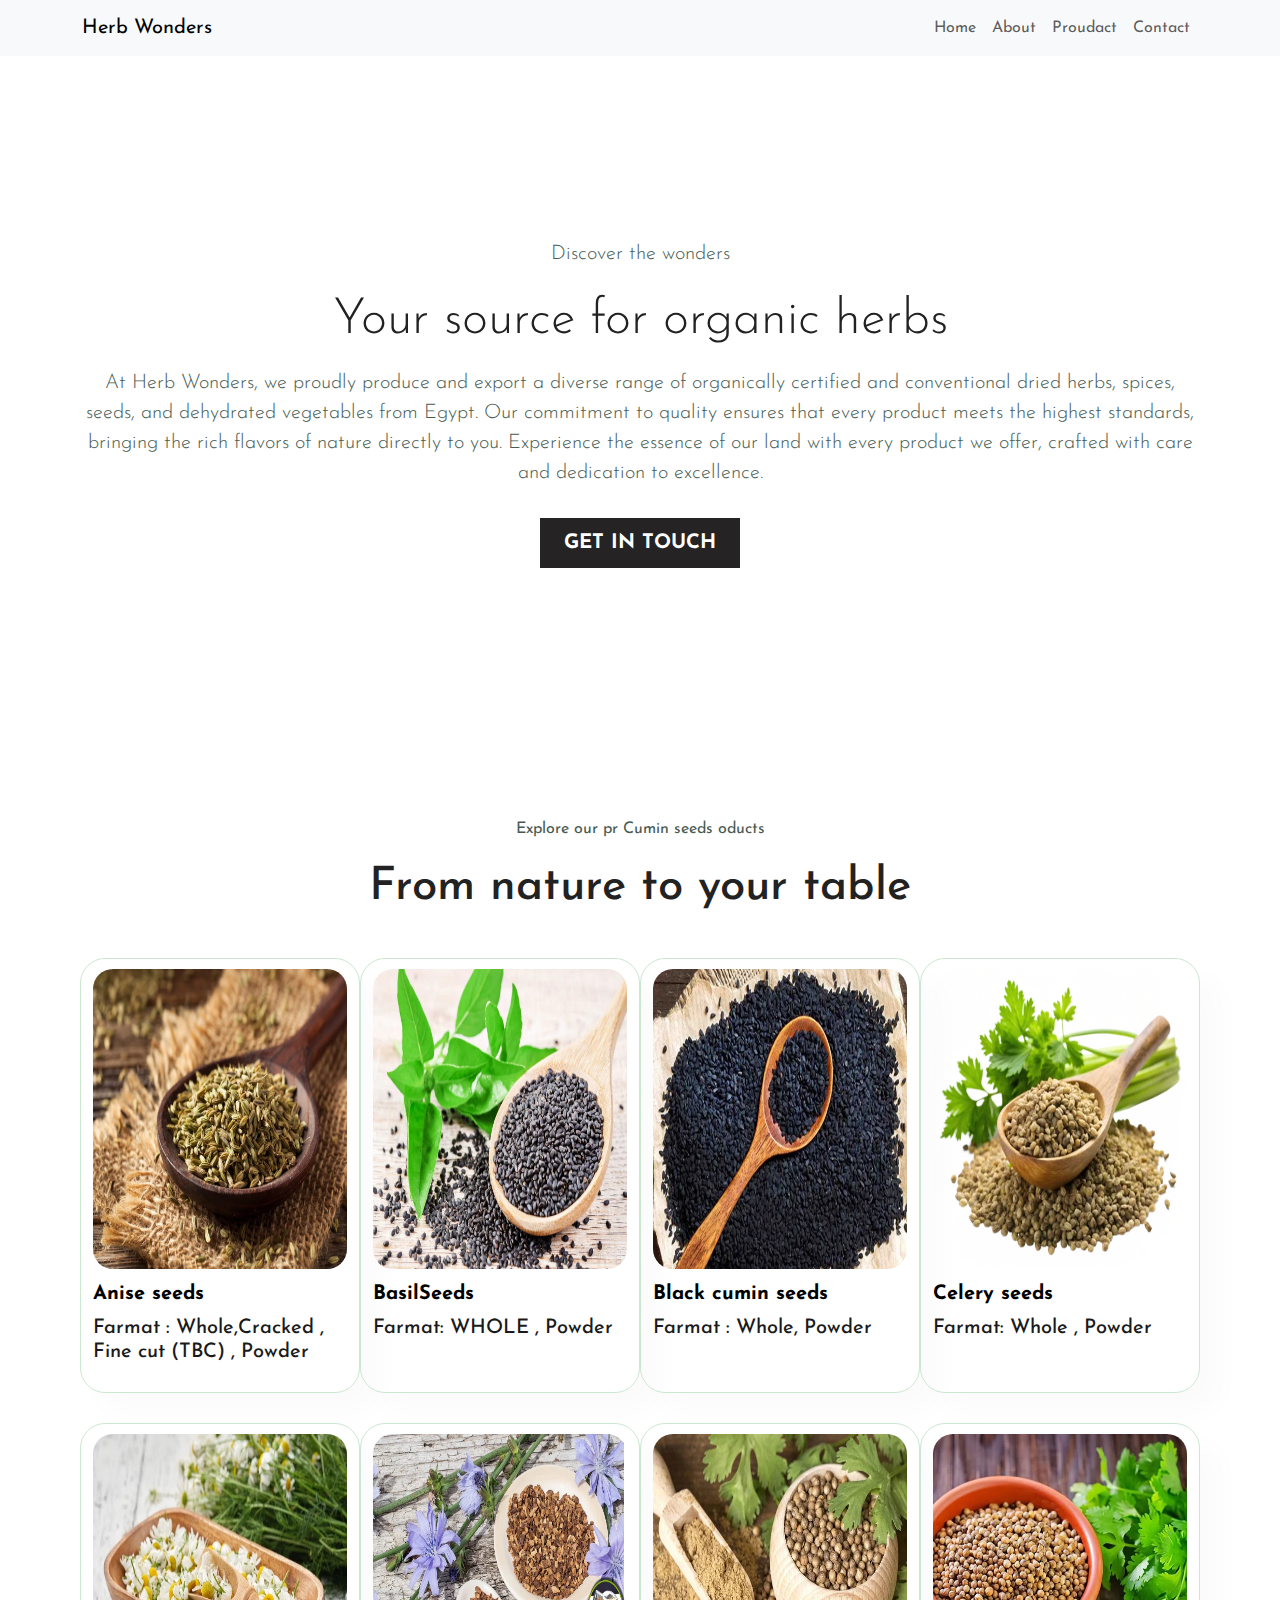
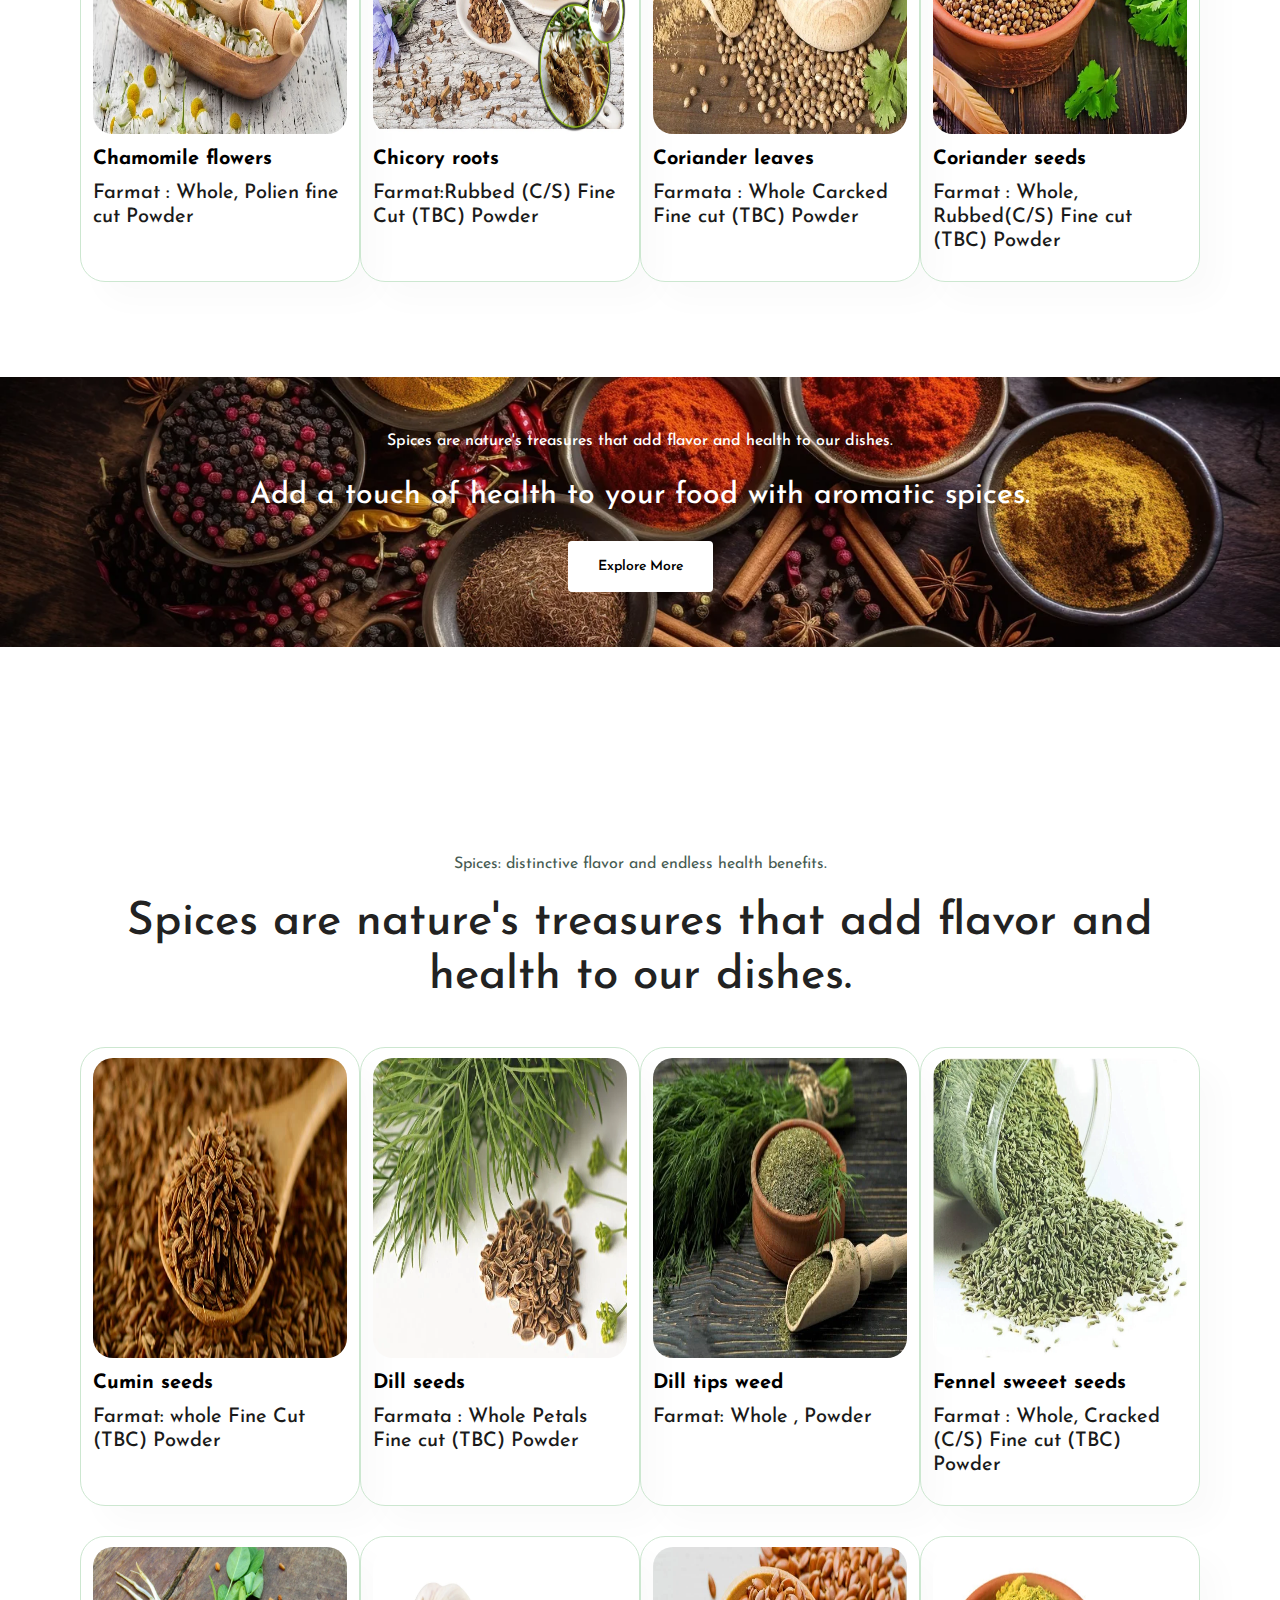
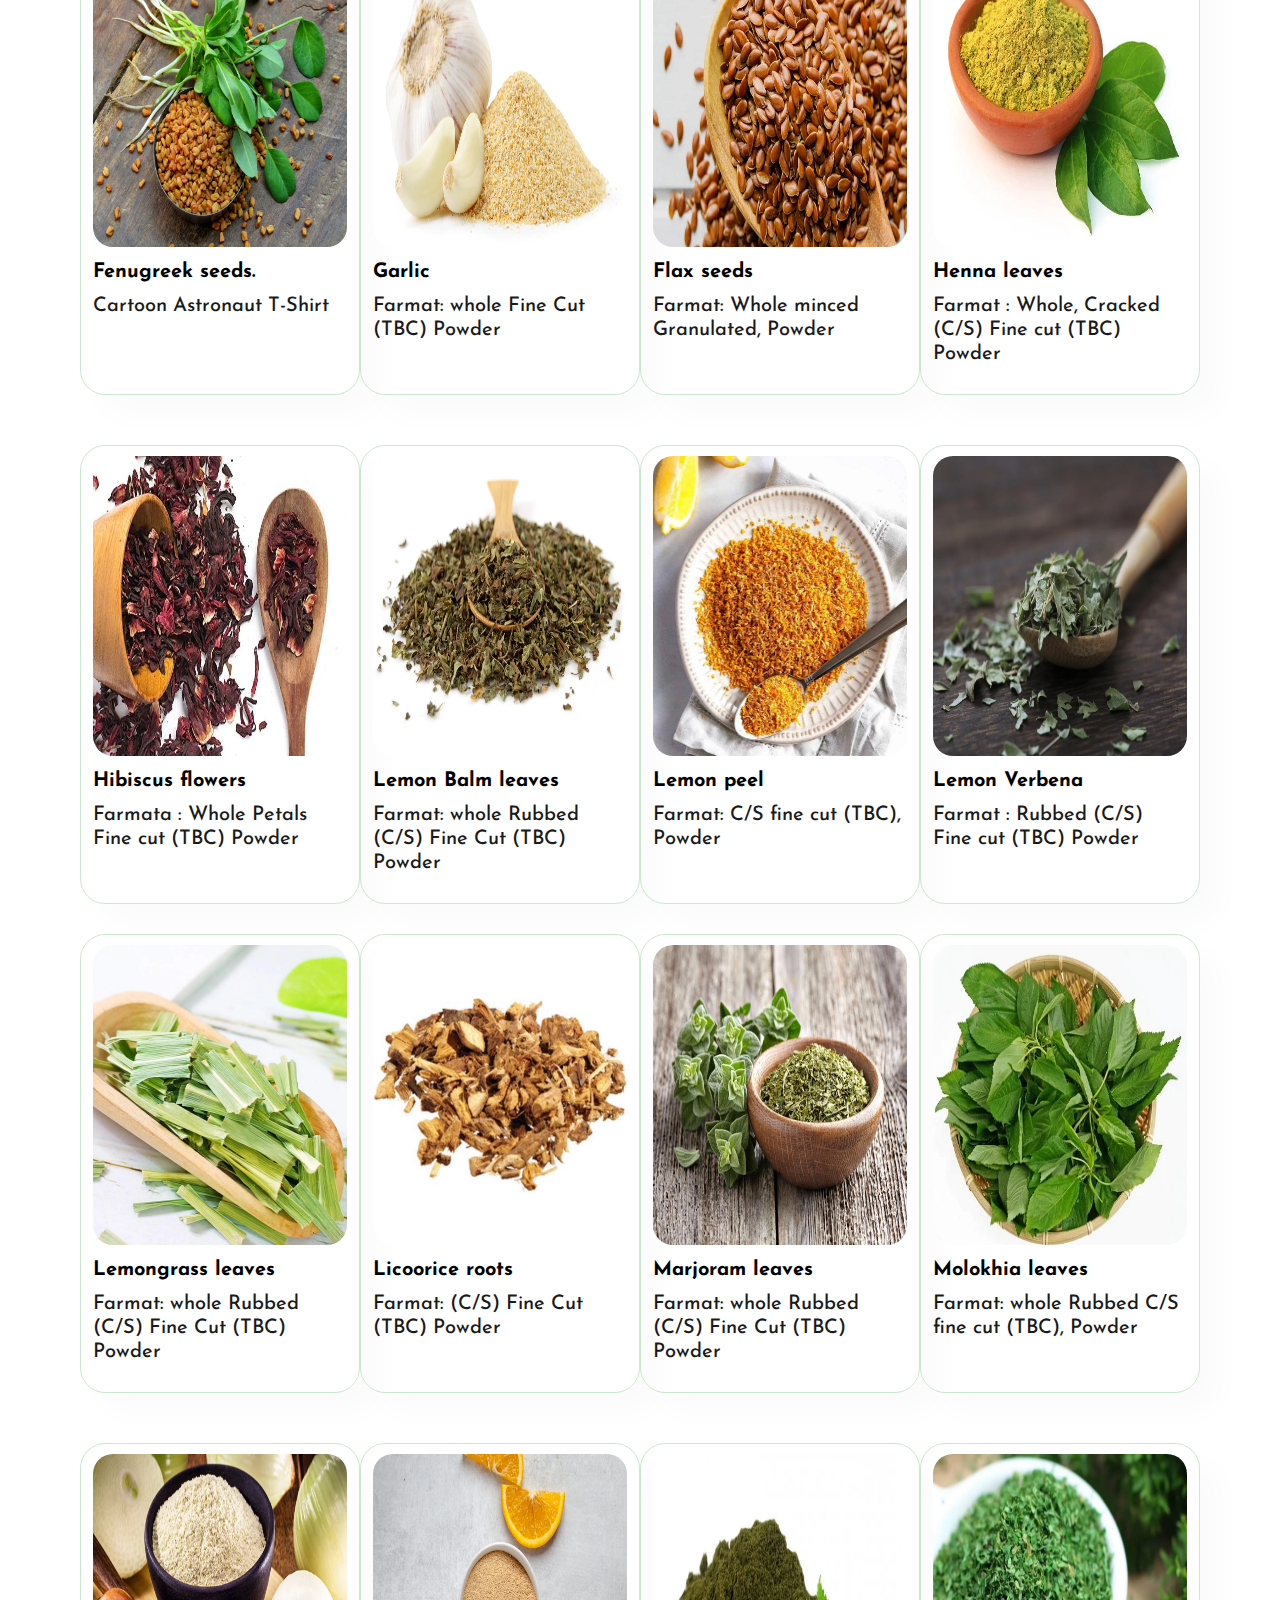
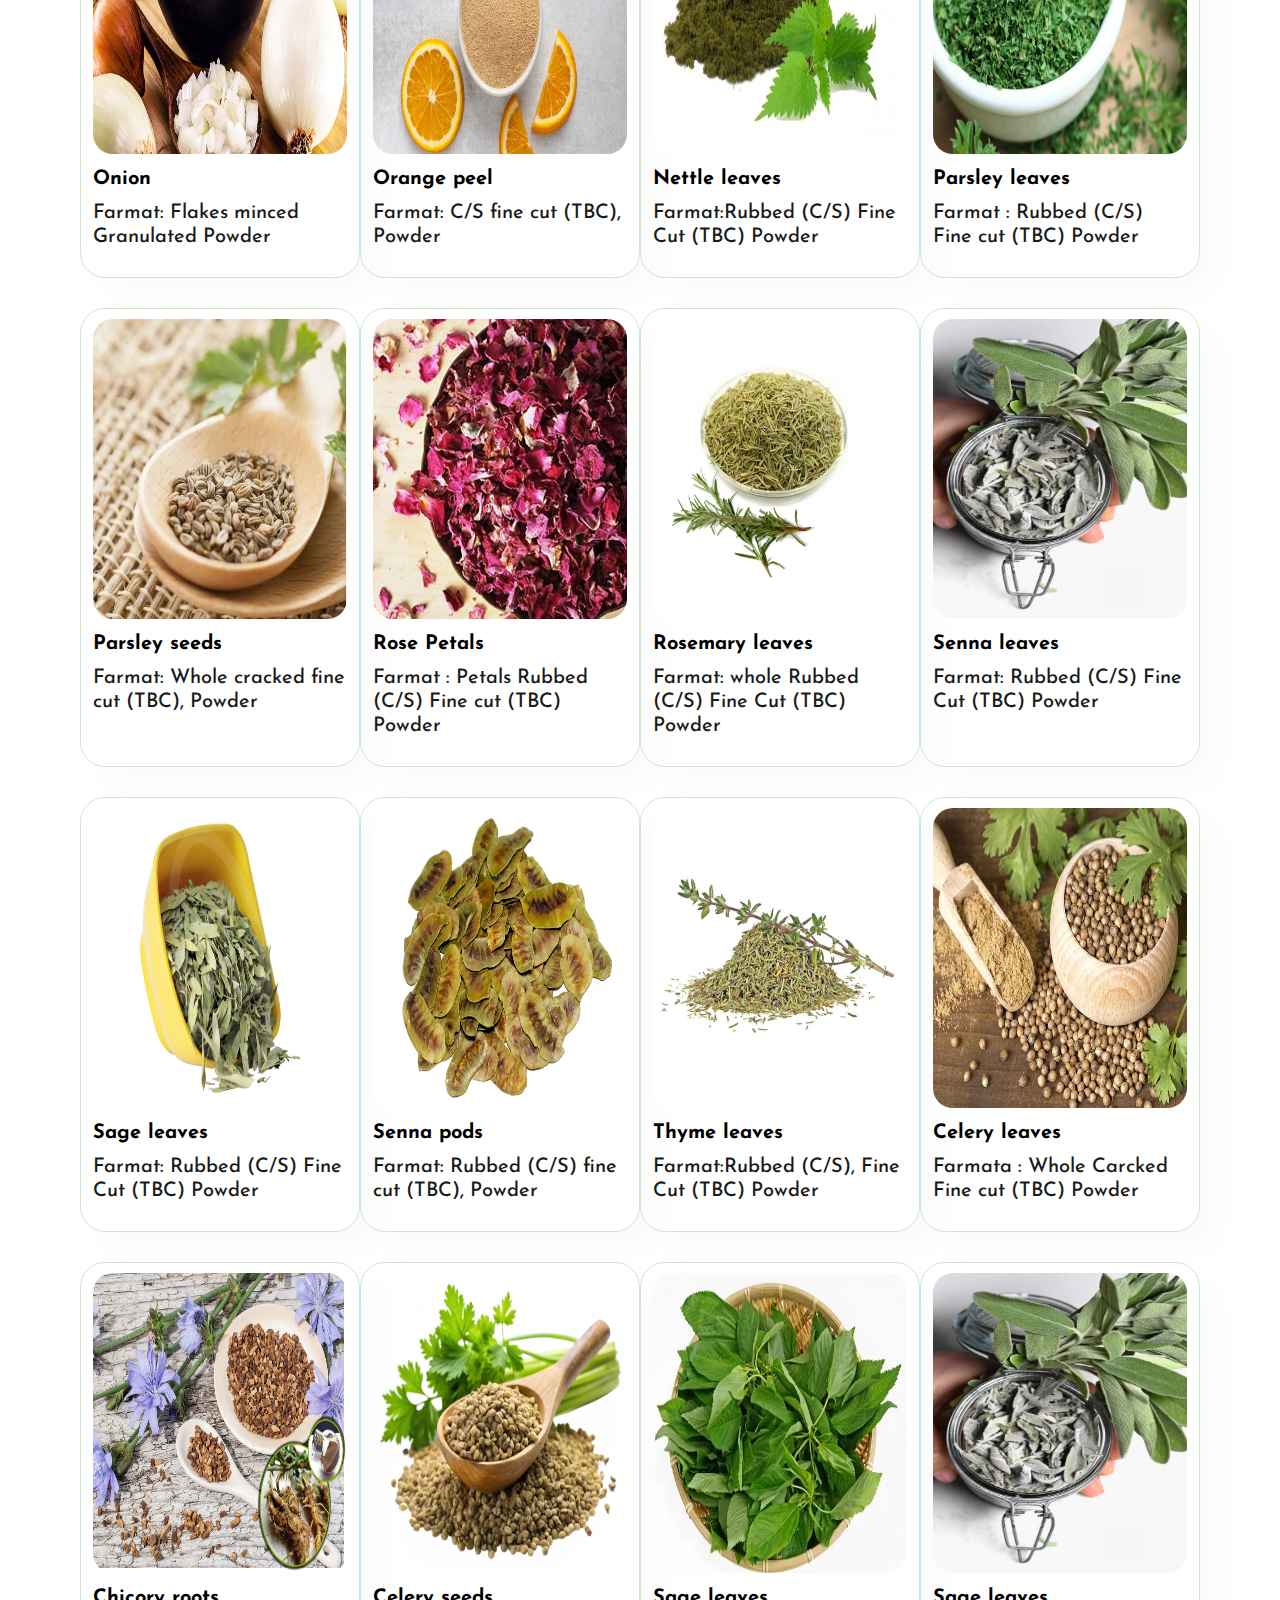
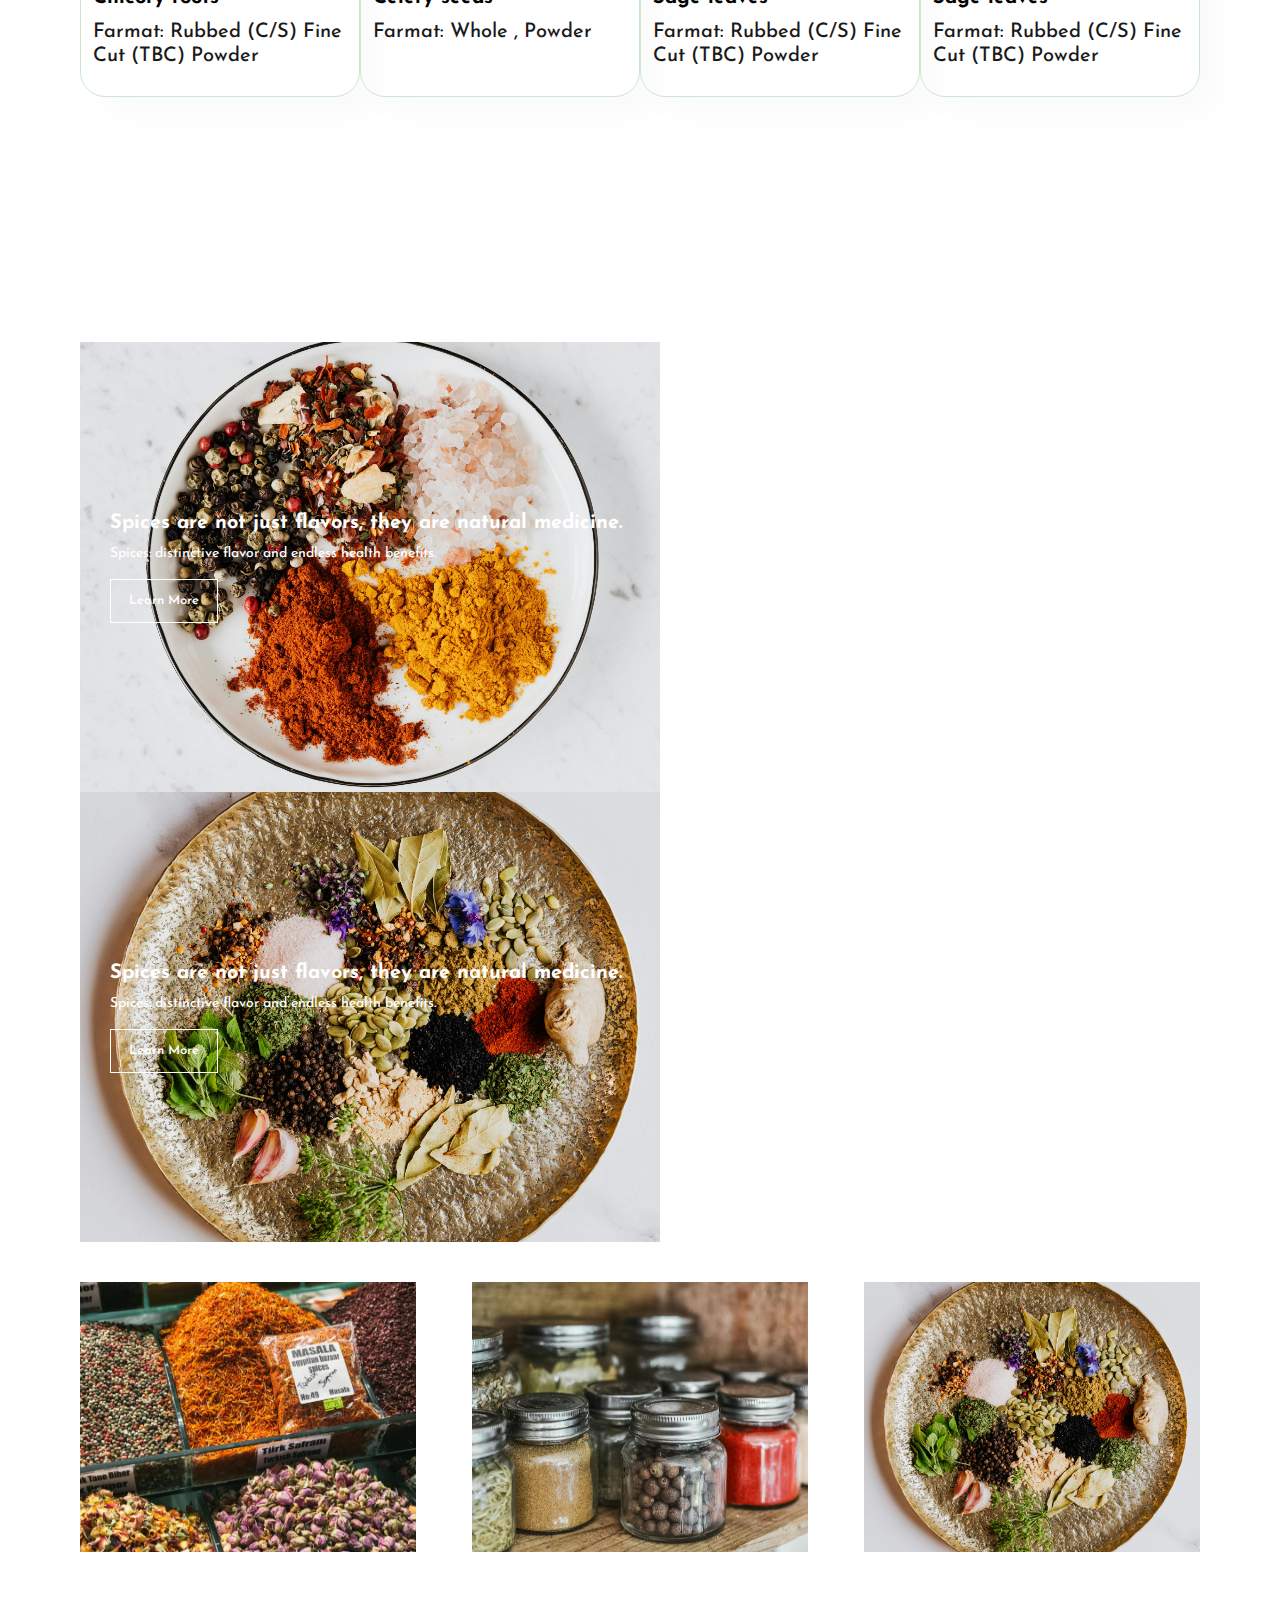
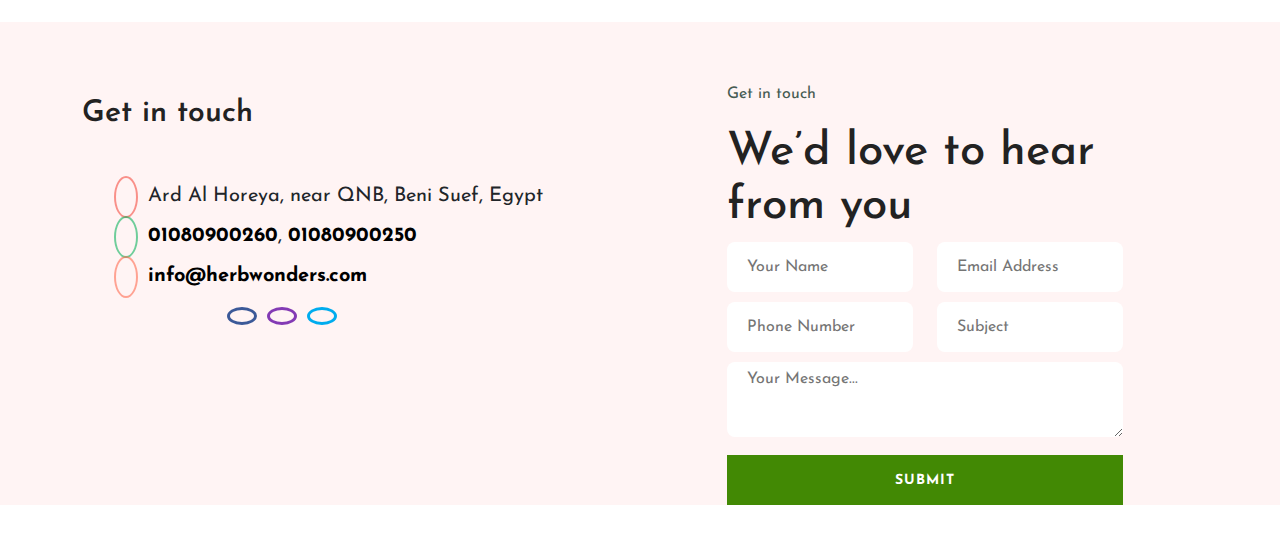
==== commit e9af4916: "Update index.html" ====
--- a/index.html
+++ b/index.html
@@ -2,36 +2,27 @@
 <html lang="en">
 
 <head>
-    <meta charset="UTF-8">
-    <meta http-equiv="X-UA-Compatible" content="IE=edge">
-    <meta name="viewport" content="width=device-width, initial-scale=1.0">
-       <title>Herb Wonders </title>
+    <meta charset="UTF-8" />
+    <meta http-equiv="X-UA-Compatible" content="IE=edge" />
+    <meta name="viewport" content="width=device-width, initial-scale=1.0" />
+    <title>Herb Wonders</title>
     <!-- bootstrap -->
-    <link
-      rel="stylesheet"
-      href="https://cdn.jsdelivr.net/npm/bootstrap@5.3.3/dist/css/bootstrap.min.css"
-    />
+    <link rel="stylesheet" href="https://cdn.jsdelivr.net/npm/bootstrap@5.3.3/dist/css/bootstrap.min.css" />
     <!-- foot google -->
     <link rel="preconnect" href="https://fonts.googleapis.com" />
     <link rel="preconnect" href="https://fonts.gstatic.com" crossorigin />
-    <link
-      href="https://fonts.googleapis.com/css2?family=Josefin+Sans:ital,wght@0,100..700;1,100..700&display=swap"
-      rel="stylesheet"
-    />
+    <link href="https://fonts.googleapis.com/css2?family=Josefin+Sans:ital,wght@0,100..700;1,100..700&display=swap"
+        rel="stylesheet" />
     <!-- link font aswom -->
-    <link
-      rel="stylesheet"
-      href="https://cdnjs.cloudflare.com/ajax/libs/font-awesome/6.0.0-beta2/css/all.min.css"
-      integrity="sha512-YWzhKL2whUzgiheMoBFwW8CKV4qpHQAEuvilg9FAn5VJUDwKZZxkJNuGM4XkWuk94WCrrwslk8yWNGmY1EduTA=="
-      crossorigin="anonymous"
-      referrerpolicy="no-referrer"
-    />
+    <link rel="stylesheet" href="https://cdnjs.cloudflare.com/ajax/libs/font-awesome/6.0.0-beta2/css/all.min.css"
+        integrity="sha512-YWzhKL2whUzgiheMoBFwW8CKV4qpHQAEuvilg9FAn5VJUDwKZZxkJNuGM4XkWuk94WCrrwslk8yWNGmY1EduTA=="
+        crossorigin="anonymous" referrerpolicy="no-referrer" />
     <!-- link css -->
     <link rel="stylesheet" href="styles.css" />
 </head>
 
 <body>
-    <section id="header">
+    <!-- <section id="header">
         <a href="#" class="logo">Herb Wonders</a>
 
         <div>
@@ -40,7 +31,7 @@
                 <li><a href="#product1">Products</a></li>
                 <li><a href="#about">About</a></li>
                 <li><a href="#contact">Contact</a></li>
-                                <a href="#" id="close"><i class="fa-solid fa-xmark"></i></a>
+                <a href="#" id="close"><i class="fa-solid fa-xmark"></i></a>
 
             </ul>
         </div>
@@ -48,258 +39,329 @@
         <div id="mobile">
             <i id="bar" class="fas fa-outdent"></i>
         </div>
-    </section>
+    </section> -->
+
+
+    <!-- <header class="header">
+		<div class="container">
+			<a href="index.html" class="logo">Herb Wonders</a>
+			<input class="menu-btn" type="checkbox" id="menu-btn">
+			<label class="menu-icon" for="menu-btn"><span class="navicon"></span></label>
+			<ul class="menu">
+				<li><a href="index.html" class="active">Home</a></li>
+				<li><a href="#product1">Products</a></li>
+				<li><a href="#about">About</a></li>
+				<li><a href="#contact">Contact</a></li>
+			
+			</ul>
+		</div>
+		
+	</header>
+ -->
+
+
+
     <!-- HEADER -->
- <div id="carouselExample" class="carousel slide">
-  <div class="carousel-inner">
-    <div class="carousel-item active">
-      <img src="img/7249ee09c012ac7411a3a03ecae6738a.jpg" class="d-block w-100" alt="...">
-    </div>
-    <div class="carousel-item">
-      <img src="img/pexels-pixabay-531446.jpg" class="d-block w-100" alt="...">
-    </div>
-    <div class="carousel-item">
-      <img src="img/fa6e8068cb094c69ac5b698e360727a1.jpg" class="d-block w-100" alt="...">
+    <!-- <div id="carouselExample" class="carousel slide">
+        <div class="carousel-inner">
+            <div class="carousel-item active">
+                <img src="img/7249ee09c012ac7411a3a03ecae6738a.jpg" class="d-block w-100" alt="..." />
+            </div>
+            <div class="carousel-item">
+                <img src="img/pexels-pixabay-531446.jpg" class="d-block w-100" alt="..." />
+            </div>
+            <div class="carousel-item">
+                <img src="img/fa6e8068cb094c69ac5b698e360727a1.jpg" class="d-block w-100" alt="..." />
+            </div>
+        </div>
+        <button class="carousel-control-prev" type="button" data-bs-target="#carouselExample" data-bs-slide="prev">
+            <span class="carousel-control-prev-icon" aria-hidden="true"></span>
+            <span class="visually-hidden">Previous</span>
+        </button>
+        <button class="carousel-control-next" type="button" data-bs-target="#carouselExample" data-bs-slide="next">
+            <span class="carousel-control-next-icon" aria-hidden="true"></span>
+            <span class="visually-hidden">Next</span>
+        </button>
+    </div> -->
+    <!-- Navigation -->
+<nav class="navbar navbar-expand-lg navbar-light bg-light fixed-top">
+  <div class="container">
+    <a class="navbar-brand" href="index.html"> Herb Wonders</a>
+    <button class="navbar-toggler" type="button" data-bs-toggle="collapse" data-bs-target="#navbarResponsive" aria-controls="navbarResponsive" aria-expanded="false" aria-label="Toggle navigation">
+      <span class="navbar-toggler-icon"></span>
+    </button>
+    <div class="collapse navbar-collapse" id="navbarResponsive">
+      <ul class="navbar-nav ms-auto">
+        <li class="nav-item active">
+          <a class="nav-link" href="index.html">Home</a>
+        </li>
+        <li class="nav-item">
+          <a class="nav-link" href="#about">About</a>
+        </li>
+        <li class="nav-item">
+          <a class="nav-link" href="#product1">Proudact</a>
+        </li>
+        <li class="nav-item">
+          <a class="nav-link" href="#contact">Contact</a>
+        </li>
+      </ul>
     </div>
   </div>
-  <button class="carousel-control-prev" type="button" data-bs-target="#carouselExample" data-bs-slide="prev">
-    <span class="carousel-control-prev-icon" aria-hidden="true"></span>
-    <span class="visually-hidden">Previous</span>
-  </button>
-  <button class="carousel-control-next" type="button" data-bs-target="#carouselExample" data-bs-slide="next">
-    <span class="carousel-control-next-icon" aria-hidden="true"></span>
-    <span class="visually-hidden">Next</span>
-  </button>
-</div>
-
-
-  <section class="py-4" id="about">
-    <div class="container">
-      <p class="lead text-center">Discover the wonders</p>
-      <h1 class="fw-light text-center">Your source for organic herbs</h1>
-      <p class="lead text-center">
-        At Herb Wonders, we proudly produce and export a diverse range of
-        organically certified and conventional dried herbs, spices, seeds, and
-        dehydrated vegetables from Egypt. Our commitment to quality ensures
-        that every product meets the highest standards, bringing the rich
-        flavors of nature directly to you. Experience the essence of our land
-        with every product we offer, crafted with care and dedication to
-        excellence. <br />
-        <br />
-        <button class="button">GET IN TOUCH</button>
-      </p>
+</nav>
+
+<header>
+
+  <div id="carouselExampleCaptions" class="carousel slide" data-bs-ride="carousel">
+    <div class="carousel-indicators">
+      <button type="button" data-bs-target="#carouselExampleCaptions" data-bs-slide-to="0" class="active" aria-current="true" aria-label="Slide 1"></button>
+      <button type="button" data-bs-target="#carouselExampleCaptions" data-bs-slide-to="1" aria-label="Slide 2"></button>
+      <button type="button" data-bs-target="#carouselExampleCaptions" data-bs-slide-to="2" aria-label="Slide 3"></button>
     </div>
-  </section>
+    <div class="carousel-inner">
+      <div class="carousel-item active" style="background-image: url('img/7249ee09c012ac7411a3a03ecae6738a.jpg')">
+        <div class="carousel-caption">
+          <!-- <h5>First slide label</h5>
+          <p>Some representative placeholder content for the first slide.</p> -->
+        </div>
+      </div>
+      <div class="carousel-item" style="background-image: url('img/90a2f0e2-5e3b-11ef-86ef-0242ac110002-jpeg-hero_image.jpeg')">
+        <div class="carousel-caption">
+          <!-- <h5>Second slide label</h5>
+          <p>Some representative placeholder content for the second slide.</p> -->
+        </div>
+      </div>
+      <div class="carousel-item" style="background-image: url('img/pexels-pixabay-531446.jpg')">
+        <div class="carousel-caption">
+          <!-- <h5>Third slide label</h5>
+          <p>Some representative placeholder content for the third slide.</p> -->
+        </div>
+      </div>
+    </div>
+    <button class="carousel-control-prev" type="button" data-bs-target="#carouselExampleCaptions" data-bs-slide="prev">
+      <span class="carousel-control-prev-icon" aria-hidden="true"></span>
+      <span class="visually-hidden">Previous</span>
+    </button>
+    <button class="carousel-control-next" type="button" data-bs-target="#carouselExampleCaptions" data-bs-slide="next">
+      <span class="carousel-control-next-icon" aria-hidden="true"></span>
+      <span class="visually-hidden">Next</span>
+    </button>
+  </div>
+</header>
+
+<!-- nav + header -->
+
+
+<!-- about -->
+    <section class="py-4" id="about">
+        <div class="container">
+            <p class="lead text-center">Discover the wonders</p>
+            <h1 class="fw-light text-center">Your source for organic herbs</h1>
+            <p class="lead text-center">
+                At Herb Wonders, we proudly produce and export a diverse range of
+                organically certified and conventional dried herbs, spices, seeds, and
+                dehydrated vegetables from Egypt. Our commitment to quality ensures
+                that every product meets the highest standards, bringing the rich
+                flavors of nature directly to you. Experience the essence of our land
+                with every product we offer, crafted with care and dedication to
+                excellence. <br />
+                <br />
+                <button class="button">GET IN TOUCH</button>
+            </p>
+        </div>
+    </section>
 
     <section id="product1" class="section-p1">
-     
         <p>Explore our pr Cumin seeds oducts</p>
-           <h2>From nature to your table</h2>
+        <h2>From nature to your table</h2>
         <div class="pro-container">
             <div class="pro" onclick="window.location.href='sproduct.html'">
-                <img src="img/Anise seeds.jpg" alt="">
+                <img src="img/Anise seeds.jpg" alt="" />
                 <div class="des">
                     <span>Anise seeds</span>
-                    <h5>Farmat : Whole,Cracked , Fine cut (TBC) , Powder </h5>
-                    <div class="star">
-                        <i class="fas fa-star"></i>
-                        <i class="fas fa-star"></i>
-                        <i class="fas fa-star"></i>
-                        <i class="fas fa-star"></i>
-                        <i class="fas fa-star"></i>
-                    </div>
-                  
-                </div>
-               
-
-            </div>
-            <div class="pro" onclick="window.location.href='sproduct.html'">
-                <img src="img/BasilSeeds-800x530.jpg" alt="">
+                    <h5>Farmat : Whole,Cracked , Fine cut (TBC) , Powder</h5>
+                    <div class="star">
+                        <i class="fas fa-star"></i>
+                        <i class="fas fa-star"></i>
+                        <i class="fas fa-star"></i>
+                        <i class="fas fa-star"></i>
+                        <i class="fas fa-star"></i>
+                    </div>
+                </div>
+            </div>
+            <div class="pro" onclick="window.location.href='sproduct.html'">
+                <img src="img/BasilSeeds-800x530.jpg" alt="" />
                 <div class="des">
                     <span>BasilSeeds</span>
-                    <h5>Farmat: WHOLE , Powder </h5>
-                    <div class="star">
-                        <i class="fas fa-star"></i>
-                        <i class="fas fa-star"></i>
-                        <i class="fas fa-star"></i>
-                        <i class="fas fa-star"></i>
-                        <i class="fas fa-star"></i>
-                    </div>
-                </div>
-
-            </div>
-            <div class="pro" onclick="window.location.href='sproduct.html'">
-                <img src="img/Black-cumin-seeds-Photo-en.wikipedia.org_..jpg" alt="">
+                    <h5>Farmat: WHOLE , Powder</h5>
+                    <div class="star">
+                        <i class="fas fa-star"></i>
+                        <i class="fas fa-star"></i>
+                        <i class="fas fa-star"></i>
+                        <i class="fas fa-star"></i>
+                        <i class="fas fa-star"></i>
+                    </div>
+                </div>
+            </div>
+            <div class="pro" onclick="window.location.href='sproduct.html'">
+                <img src="img/Black-cumin-seeds-Photo-en.wikipedia.org_..jpg" alt="" />
                 <div class="des">
                     <span>Black cumin seeds</span>
-                    <h5>Farmat : Whole, Powder </h5>
-                    <div class="star">
-                        <i class="fas fa-star"></i>
-                        <i class="fas fa-star"></i>
-                        <i class="fas fa-star"></i>
-                        <i class="fas fa-star"></i>
-                        <i class="fas fa-star"></i>
-                    </div>
-                   
-                </div>
-
-            </div>
-            <div class="pro" onclick="window.location.href='sproduct.html'">
-                <img src="img/Celery seeds.png" alt="">
+                    <h5>Farmat : Whole, Powder</h5>
+                    <div class="star">
+                        <i class="fas fa-star"></i>
+                        <i class="fas fa-star"></i>
+                        <i class="fas fa-star"></i>
+                        <i class="fas fa-star"></i>
+                        <i class="fas fa-star"></i>
+                    </div>
+                </div>
+            </div>
+            <div class="pro" onclick="window.location.href='sproduct.html'">
+                <img src="img/Celery seeds.png" alt="" />
                 <div class="des">
                     <span>Celery seeds</span>
-                    <h5>Farmat: Whole , Powder </h5>
-                    <div class="star">
-                        <i class="fas fa-star"></i>
-                        <i class="fas fa-star"></i>
-                        <i class="fas fa-star"></i>
-                        <i class="fas fa-star"></i>
-                        <i class="fas fa-star"></i>
-                    </div>
-                </div>
-
-            </div>
-            <div class="pro" onclick="window.location.href='sproduct.html'">
-                <img src="img/Chamomile flowers.jpeg" alt="">
+                    <h5>Farmat: Whole , Powder</h5>
+                    <div class="star">
+                        <i class="fas fa-star"></i>
+                        <i class="fas fa-star"></i>
+                        <i class="fas fa-star"></i>
+                        <i class="fas fa-star"></i>
+                        <i class="fas fa-star"></i>
+                    </div>
+                </div>
+            </div>
+            <div class="pro" onclick="window.location.href='sproduct.html'">
+                <img src="img/Chamomile flowers.jpeg" alt="" />
                 <div class="des">
                     <span>Chamomile flowers</span>
-                    <h5>Farmat : Whole, Polien fine cut Powder </h5>
-                    <div class="star">
-                        <i class="fas fa-star"></i>
-                        <i class="fas fa-star"></i>
-                        <i class="fas fa-star"></i>
-                        <i class="fas fa-star"></i>
-                        <i class="fas fa-star"></i>
-                    </div>
-                </div>
-
+                    <h5>Farmat : Whole, Polien fine cut Powder</h5>
+                    <div class="star">
+                        <i class="fas fa-star"></i>
+                        <i class="fas fa-star"></i>
+                        <i class="fas fa-star"></i>
+                        <i class="fas fa-star"></i>
+                        <i class="fas fa-star"></i>
+                    </div>
+                </div>
             </div>
             <div class="pro" onclick="window.location.href='sproduct.html'">
                 <img src="img/Chicory roots.jpg"">
-                <div class="des">
-                    <span>Chicory roots</span>
-                    <h5>Farmat:Rubbed (C/S) Fine Cut (TBC) Powder </h5>
-                    <div class="star">
-                        <i class="fas fa-star"></i>
-                        <i class="fas fa-star"></i>
-                        <i class="fas fa-star"></i>
-                        <i class="fas fa-star"></i>
-                        <i class="fas fa-star"></i>
-                    </div>
-                </div>
-
-            </div>
-            <div class="pro" onclick="window.location.href='sproduct.html'">
-                <img src="img/Coriander leaves (Cilantro).jpg" alt="">
-                <div class="des">
-                    <span>Coriander leaves</span>
-                    <h5>Farmata : Whole Carcked Fine cut (TBC) Powder </h5>
-                    <div class="star">
-                        <i class="fas fa-star"></i>
-                        <i class="fas fa-star"></i>
-                        <i class="fas fa-star"></i>
-                        <i class="fas fa-star"></i>
-                        <i class="fas fa-star"></i>
-                    </div>
-                </div>
-
-            </div>
-            <div class="pro" onclick="window.location.href='sproduct.html'">
-                <img src="img/Coriander seeds.jpg" alt="">
-                <div class="des">
-                    <span>Coriander seeds</span>
-                    <h5>Farmat : Whole, Rubbed(C/S) Fine cut (TBC) Powder </h5>
-                    <div class="star">
-                        <i class="fas fa-star"></i>
-                        <i class="fas fa-star"></i>
-                        <i class="fas fa-star"></i>
-                        <i class="fas fa-star"></i>
-                        <i class="fas fa-star"></i>
-                    </div>
-                </div>
-
-            </div>
-
-        </div>
-
+          <div class=" des">
+                <span>Chicory roots</span>
+                <h5>Farmat:Rubbed (C/S) Fine Cut (TBC) Powder</h5>
+                <div class="star">
+                    <i class="fas fa-star"></i>
+                    <i class="fas fa-star"></i>
+                    <i class="fas fa-star"></i>
+                    <i class="fas fa-star"></i>
+                    <i class="fas fa-star"></i>
+                </div>
+            </div>
+        </div>
+        <div class="pro" onclick="window.location.href='sproduct.html'">
+            <img src="img/Coriander leaves (Cilantro).jpg" alt="" />
+            <div class="des">
+                <span>Coriander leaves</span>
+                <h5>Farmata : Whole Carcked Fine cut (TBC) Powder</h5>
+                <div class="star">
+                    <i class="fas fa-star"></i>
+                    <i class="fas fa-star"></i>
+                    <i class="fas fa-star"></i>
+                    <i class="fas fa-star"></i>
+                    <i class="fas fa-star"></i>
+                </div>
+            </div>
+        </div>
+        <div class="pro" onclick="window.location.href='sproduct.html'">
+            <img src="img/Coriander seeds.jpg" alt="" />
+            <div class="des">
+                <span>Coriander seeds</span>
+                <h5>Farmat : Whole, Rubbed(C/S) Fine cut (TBC) Powder</h5>
+                <div class="star">
+                    <i class="fas fa-star"></i>
+                    <i class="fas fa-star"></i>
+                    <i class="fas fa-star"></i>
+                    <i class="fas fa-star"></i>
+                    <i class="fas fa-star"></i>
+                </div>
+            </div>
+        </div>
+        </div>
     </section>
 
     <section id="banner" class="section-nl">
-        <h4>Spices are nature's treasures that add flavor and health to our dishes.</h4>
+        <h4>
+            Spices are nature's treasures that add flavor and health to our dishes.
+        </h4>
         <h2>Add a touch of health to your food with aromatic spices.</h2>
         <button class="normal">Explore More</button>
-
     </section>
 
     <section id="product1" class="section-p1">
         <p>Spices: distinctive flavor and endless health benefits.</p>
-        <h2>Spices are nature's treasures that add flavor and health to our dishes.</h2>
-        
+        <h2>
+            Spices are nature's treasures that add flavor and health to our dishes.
+        </h2>
+
         <div class="pro-container">
             <div class="pro" onclick="window.location.href='sproduct.html'">
-                <img src="img/Cumin seeds.jpg" alt="">
+                <img src="img/Cumin seeds.jpg" alt="" />
                 <div class="des">
                     <span>Cumin seeds</span>
-                    <h5>Farmat: whole Fine Cut (TBC) Powder </h5>
-                    <div class="star">
-                        <i class="fas fa-star"></i>
-                        <i class="fas fa-star"></i>
-                        <i class="fas fa-star"></i>
-                        <i class="fas fa-star"></i>
-                        <i class="fas fa-star"></i>
-                    </div>
-                </div>
-
-            </div>
-            <div class="pro" onclick="window.location.href='sproduct.html'">
-                <img src="img/Dill seeds.jpg" alt="">
+                    <h5>Farmat: whole Fine Cut (TBC) Powder</h5>
+                    <div class="star">
+                        <i class="fas fa-star"></i>
+                        <i class="fas fa-star"></i>
+                        <i class="fas fa-star"></i>
+                        <i class="fas fa-star"></i>
+                        <i class="fas fa-star"></i>
+                    </div>
+                </div>
+            </div>
+            <div class="pro" onclick="window.location.href='sproduct.html'">
+                <img src="img/Dill seeds.jpg" alt="" />
                 <div class="des">
                     <span>Dill seeds</span>
-                    <h5>Farmata : Whole Petals Fine cut (TBC) Powder </h5>
-                    <div class="star">
-                        <i class="fas fa-star"></i>
-                        <i class="fas fa-star"></i>
-                        <i class="fas fa-star"></i>
-                        <i class="fas fa-star"></i>
-                        <i class="fas fa-star"></i>
-                    </div>
-                   
-                </div>
-
-            </div>
-            <div class="pro" onclick="window.location.href='sproduct.html'">
-                <img src="img/Dill tips-weed.jpg" alt="">
+                    <h5>Farmata : Whole Petals Fine cut (TBC) Powder</h5>
+                    <div class="star">
+                        <i class="fas fa-star"></i>
+                        <i class="fas fa-star"></i>
+                        <i class="fas fa-star"></i>
+                        <i class="fas fa-star"></i>
+                        <i class="fas fa-star"></i>
+                    </div>
+                </div>
+            </div>
+            <div class="pro" onclick="window.location.href='sproduct.html'">
+                <img src="img/Dill tips-weed.jpg" alt="" />
                 <div class="des">
                     <span>Dill tips weed</span>
-                    <h5>Farmat: Whole , Powder </h5>
-                    <div class="star">
-                        <i class="fas fa-star"></i>
-                        <i class="fas fa-star"></i>
-                        <i class="fas fa-star"></i>
-                        <i class="fas fa-star"></i>
-                        <i class="fas fa-star"></i>
-                    </div>
-                </div>
-
-            </div>
-            <div class="pro" onclick="window.location.href='sproduct.html'">
-                <img src="img/Fennel sweeet seeds.jpg" alt="">
+                    <h5>Farmat: Whole , Powder</h5>
+                    <div class="star">
+                        <i class="fas fa-star"></i>
+                        <i class="fas fa-star"></i>
+                        <i class="fas fa-star"></i>
+                        <i class="fas fa-star"></i>
+                        <i class="fas fa-star"></i>
+                    </div>
+                </div>
+            </div>
+            <div class="pro" onclick="window.location.href='sproduct.html'">
+                <img src="img/Fennel sweeet seeds.jpg" alt="" />
                 <div class="des">
                     <span>Fennel sweeet seeds</span>
-                    <h5>Farmat : Whole, Cracked (C/S) Fine cut (TBC) Powder </h5>
-                    <div class="star">
-                        <i class="fas fa-star"></i>
-                        <i class="fas fa-star"></i>
-                        <i class="fas fa-star"></i>
-                        <i class="fas fa-star"></i>
-                        <i class="fas fa-star"></i>
-                    </div>
-                    
-                </div>
-
-            </div>
-            <div class="pro" onclick="window.location.href='sproduct.html'">
-                <img src="img/Fenugreek seeds.jpg" alt="">
+                    <h5>Farmat : Whole, Cracked (C/S) Fine cut (TBC) Powder</h5>
+                    <div class="star">
+                        <i class="fas fa-star"></i>
+                        <i class="fas fa-star"></i>
+                        <i class="fas fa-star"></i>
+                        <i class="fas fa-star"></i>
+                        <i class="fas fa-star"></i>
+                    </div>
+                </div>
+            </div>
+            <div class="pro" onclick="window.location.href='sproduct.html'">
+                <img src="img/Fenugreek seeds.jpg" alt="" />
                 <div class="des">
                     <span>Fenugreek seeds.</span>
                     <h5>Cartoon Astronaut T-Shirt</h5>
@@ -311,40 +373,37 @@
                         <i class="fas fa-star"></i>
                     </div>
                 </div>
-
-            </div>
-            <div class="pro" onclick="window.location.href='sproduct.html'">
-                <img src="img/Garlic.jpg" alt="">
+            </div>
+            <div class="pro" onclick="window.location.href='sproduct.html'">
+                <img src="img/Garlic.jpg" alt="" />
                 <div class="des">
                     <span>Garlic</span>
-                    <h5>Farmat: whole Fine Cut (TBC) Powder </h5>
-                    <div class="star">
-                        <i class="fas fa-star"></i>
-                        <i class="fas fa-star"></i>
-                        <i class="fas fa-star"></i>
-                        <i class="fas fa-star"></i>
-                        <i class="fas fa-star"></i>
-                    </div>
-                </div>
-
-            </div>
-            <div class="pro" onclick="window.location.href='sproduct.html'">
-                <img src="img/Flax seeds.jpg" alt="">
+                    <h5>Farmat: whole Fine Cut (TBC) Powder</h5>
+                    <div class="star">
+                        <i class="fas fa-star"></i>
+                        <i class="fas fa-star"></i>
+                        <i class="fas fa-star"></i>
+                        <i class="fas fa-star"></i>
+                        <i class="fas fa-star"></i>
+                    </div>
+                </div>
+            </div>
+            <div class="pro" onclick="window.location.href='sproduct.html'">
+                <img src="img/Flax seeds.jpg" alt="" />
                 <div class="des">
                     <span>Flax seeds</span>
-                    <h5>Farmat: Whole minced Granulated, Powder </h5>
-                    <div class="star">
-                        <i class="fas fa-star"></i>
-                        <i class="fas fa-star"></i>
-                        <i class="fas fa-star"></i>
-                        <i class="fas fa-star"></i>
-                        <i class="fas fa-star"></i>
-                    </div>
-                </div>
-
-            </div>
-            <div class="pro" onclick="window.location.href='sproduct.html'">
-                <img src="img/Henna leaves.jpg" alt="">
+                    <h5>Farmat: Whole minced Granulated, Powder</h5>
+                    <div class="star">
+                        <i class="fas fa-star"></i>
+                        <i class="fas fa-star"></i>
+                        <i class="fas fa-star"></i>
+                        <i class="fas fa-star"></i>
+                        <i class="fas fa-star"></i>
+                    </div>
+                </div>
+            </div>
+            <div class="pro" onclick="window.location.href='sproduct.html'">
+                <img src="img/Henna leaves.jpg" alt="" />
                 <div class="des">
                     <span>Henna leaves</span>
                     <h5>Farmat : Whole, Cracked (C/S) Fine cut (TBC) Powder</h5>
@@ -356,493 +415,443 @@
                         <i class="fas fa-star"></i>
                     </div>
                 </div>
-
-            </div>
-
-        </div>
-
-        
+            </div>
+        </div>
+
         <div class="pro-container">
             <div class="pro" onclick="window.location.href='sproduct.html'">
-                <img src="img/Hibiscus flowers.jpg" alt="">
+                <img src="img/Hibiscus flowers.jpg" alt="" />
                 <div class="des">
                     <span>Hibiscus flowers</span>
-                    <h5>Farmata : Whole Petals Fine cut (TBC) Powder </h5>
-                    <div class="star">
-                        <i class="fas fa-star"></i>
-                        <i class="fas fa-star"></i>
-                        <i class="fas fa-star"></i>
-                        <i class="fas fa-star"></i>
-                        <i class="fas fa-star"></i>
-                    </div>
-                </div>
-
-            </div>
-            <div class="pro" onclick="window.location.href='sproduct.html'">
-                <img src="img/Lemon Balm leaves.jpg" alt="">
+                    <h5>Farmata : Whole Petals Fine cut (TBC) Powder</h5>
+                    <div class="star">
+                        <i class="fas fa-star"></i>
+                        <i class="fas fa-star"></i>
+                        <i class="fas fa-star"></i>
+                        <i class="fas fa-star"></i>
+                        <i class="fas fa-star"></i>
+                    </div>
+                </div>
+            </div>
+            <div class="pro" onclick="window.location.href='sproduct.html'">
+                <img src="img/Lemon Balm leaves.jpg" alt="" />
                 <div class="des">
                     <span>Lemon Balm leaves</span>
-                    <h5>Farmat: whole Rubbed (C/S) Fine Cut (TBC) Powder  </h5>
-                    <div class="star">
-                        <i class="fas fa-star"></i>
-                        <i class="fas fa-star"></i>
-                        <i class="fas fa-star"></i>
-                        <i class="fas fa-star"></i>
-                        <i class="fas fa-star"></i>
-                    </div>
-                   
-                </div>
-
+                    <h5>Farmat: whole Rubbed (C/S) Fine Cut (TBC) Powder</h5>
+                    <div class="star">
+                        <i class="fas fa-star"></i>
+                        <i class="fas fa-star"></i>
+                        <i class="fas fa-star"></i>
+                        <i class="fas fa-star"></i>
+                        <i class="fas fa-star"></i>
+                    </div>
+                </div>
             </div>
             <div class="pro" onclick="window.location.href='sproduct3.html'">
-                <img src="img/Lemon peel.jpg" alt="">
+                <img src="img/Lemon peel.jpg" alt="" />
                 <div class="des">
                     <span>Lemon peel</span>
-                    <h5>Farmat: C/S fine cut (TBC), Powder  </h5>
-                    <div class="star">
-                        <i class="fas fa-star"></i>
-                        <i class="fas fa-star"></i>
-                        <i class="fas fa-star"></i>
-                        <i class="fas fa-star"></i>
-                        <i class="fas fa-star"></i>
-                    </div>
-                </div>
-
-            </div>
-            <div class="pro" onclick="window.location.href='sproduct.html'">
-                <img src="img/Lemon Verbena.jpeg" alt="">
+                    <h5>Farmat: C/S fine cut (TBC), Powder</h5>
+                    <div class="star">
+                        <i class="fas fa-star"></i>
+                        <i class="fas fa-star"></i>
+                        <i class="fas fa-star"></i>
+                        <i class="fas fa-star"></i>
+                        <i class="fas fa-star"></i>
+                    </div>
+                </div>
+            </div>
+            <div class="pro" onclick="window.location.href='sproduct.html'">
+                <img src="img/Lemon Verbena.jpeg" alt="" />
                 <div class="des">
                     <span>Lemon Verbena</span>
-                    <h5>Farmat : Rubbed (C/S) Fine cut (TBC) Powder </h5>
-                    <div class="star">
-                        <i class="fas fa-star"></i>
-                        <i class="fas fa-star"></i>
-                        <i class="fas fa-star"></i>
-                        <i class="fas fa-star"></i>
-                        <i class="fas fa-star"></i>
-                    </div>
-                    
-                </div>
-
-            </div>
-            <div class="pro" onclick="window.location.href='sproduct.html'">
-                <img src="img/Lemongrass leaves.jpg" alt="">
+                    <h5>Farmat : Rubbed (C/S) Fine cut (TBC) Powder</h5>
+                    <div class="star">
+                        <i class="fas fa-star"></i>
+                        <i class="fas fa-star"></i>
+                        <i class="fas fa-star"></i>
+                        <i class="fas fa-star"></i>
+                        <i class="fas fa-star"></i>
+                    </div>
+                </div>
+            </div>
+            <div class="pro" onclick="window.location.href='sproduct.html'">
+                <img src="img/Lemongrass leaves.jpg" alt="" />
                 <div class="des">
                     <span>Lemongrass leaves</span>
-                    <h5>Farmat: whole Rubbed (C/S) Fine Cut (TBC) Powder </h5>
-                    <div class="star">
-                        <i class="fas fa-star"></i>
-                        <i class="fas fa-star"></i>
-                        <i class="fas fa-star"></i>
-                        <i class="fas fa-star"></i>
-                        <i class="fas fa-star"></i>
-                    </div>
-                </div>
-
-            </div>
-            <div class="pro" onclick="window.location.href='sproduct.html'">
-                <img src="img/Licorice roots.jpg" alt="">
+                    <h5>Farmat: whole Rubbed (C/S) Fine Cut (TBC) Powder</h5>
+                    <div class="star">
+                        <i class="fas fa-star"></i>
+                        <i class="fas fa-star"></i>
+                        <i class="fas fa-star"></i>
+                        <i class="fas fa-star"></i>
+                        <i class="fas fa-star"></i>
+                    </div>
+                </div>
+            </div>
+            <div class="pro" onclick="window.location.href='sproduct.html'">
+                <img src="img/Licorice roots.jpg" alt="" />
                 <div class="des">
                     <span>Licoorice roots</span>
-                    <h5>Farmat: (C/S) Fine Cut (TBC) Powder </h5>
-                    <div class="star">
-                        <i class="fas fa-star"></i>
-                        <i class="fas fa-star"></i>
-                        <i class="fas fa-star"></i>
-                        <i class="fas fa-star"></i>
-                        <i class="fas fa-star"></i>
-                    </div>
-                </div>
-
-            </div>
-            <div class="pro" onclick="window.location.href='sproduct.html'">
-                <img src="img/Marjoram leaves.jpg" alt="">
+                    <h5>Farmat: (C/S) Fine Cut (TBC) Powder</h5>
+                    <div class="star">
+                        <i class="fas fa-star"></i>
+                        <i class="fas fa-star"></i>
+                        <i class="fas fa-star"></i>
+                        <i class="fas fa-star"></i>
+                        <i class="fas fa-star"></i>
+                    </div>
+                </div>
+            </div>
+            <div class="pro" onclick="window.location.href='sproduct.html'">
+                <img src="img/Marjoram leaves.jpg" alt="" />
                 <div class="des">
                     <span>Marjoram leaves</span>
-                    <h5>Farmat: whole Rubbed (C/S) Fine Cut (TBC) Powder  </h5>
-                    <div class="star">
-                        <i class="fas fa-star"></i>
-                        <i class="fas fa-star"></i>
-                        <i class="fas fa-star"></i>
-                        <i class="fas fa-star"></i>
-                        <i class="fas fa-star"></i>
-                    </div>
-                </div>
-
-            </div>
-            <div class="pro" onclick="window.location.href='sproduct.html'">
-                <img src="img/Molokhia leaves.jpg" alt="">
+                    <h5>Farmat: whole Rubbed (C/S) Fine Cut (TBC) Powder</h5>
+                    <div class="star">
+                        <i class="fas fa-star"></i>
+                        <i class="fas fa-star"></i>
+                        <i class="fas fa-star"></i>
+                        <i class="fas fa-star"></i>
+                        <i class="fas fa-star"></i>
+                    </div>
+                </div>
+            </div>
+            <div class="pro" onclick="window.location.href='sproduct.html'">
+                <img src="img/Molokhia leaves.jpg" alt="" />
                 <div class="des">
                     <span>Molokhia leaves</span>
-                    <h5>Farmat: whole Rubbed C/S fine cut (TBC), Powder </h5>
-                    <div class="star">
-                        <i class="fas fa-star"></i>
-                        <i class="fas fa-star"></i>
-                        <i class="fas fa-star"></i>
-                        <i class="fas fa-star"></i>
-                        <i class="fas fa-star"></i>
-                    </div>
-                </div>
-
-            </div>
-
+                    <h5>Farmat: whole Rubbed C/S fine cut (TBC), Powder</h5>
+                    <div class="star">
+                        <i class="fas fa-star"></i>
+                        <i class="fas fa-star"></i>
+                        <i class="fas fa-star"></i>
+                        <i class="fas fa-star"></i>
+                        <i class="fas fa-star"></i>
+                    </div>
+                </div>
+            </div>
         </div>
         <div class="pro-container">
             <div class="pro" onclick="window.location.href='sproduct.html'">
-                <img src="img/Onion.jpg" alt="">
+                <img src="img/Onion.jpg" alt="" />
                 <div class="des">
                     <span>Onion</span>
-                    <h5>Farmat: Flakes minced Granulated Powder  </h5>
-                    <div class="star">
-                        <i class="fas fa-star"></i>
-                        <i class="fas fa-star"></i>
-                        <i class="fas fa-star"></i>
-                        <i class="fas fa-star"></i>
-                        <i class="fas fa-star"></i>
-                    </div>
-                </div>
-
-            </div>
-            <div class="pro" onclick="window.location.href='sproduct.html'">
-                <img src="img/Orange peel.jpeg" alt="">
+                    <h5>Farmat: Flakes minced Granulated Powder</h5>
+                    <div class="star">
+                        <i class="fas fa-star"></i>
+                        <i class="fas fa-star"></i>
+                        <i class="fas fa-star"></i>
+                        <i class="fas fa-star"></i>
+                        <i class="fas fa-star"></i>
+                    </div>
+                </div>
+            </div>
+            <div class="pro" onclick="window.location.href='sproduct.html'">
+                <img src="img/Orange peel.jpeg" alt="" />
                 <div class="des">
                     <span>Orange peel</span>
-                    <h5>Farmat: C/S fine cut (TBC), Powder  </h5>
-                    <div class="star">
-                        <i class="fas fa-star"></i>
-                        <i class="fas fa-star"></i>
-                        <i class="fas fa-star"></i>
-                        <i class="fas fa-star"></i>
-                        <i class="fas fa-star"></i>
-                    </div>
-                   
-                </div>
-
-            </div>
-            <div class="pro" onclick="window.location.href='sproduct.html'">
-                <img src="img/Nettle leaves.jpg" alt="">
+                    <h5>Farmat: C/S fine cut (TBC), Powder</h5>
+                    <div class="star">
+                        <i class="fas fa-star"></i>
+                        <i class="fas fa-star"></i>
+                        <i class="fas fa-star"></i>
+                        <i class="fas fa-star"></i>
+                        <i class="fas fa-star"></i>
+                    </div>
+                </div>
+            </div>
+            <div class="pro" onclick="window.location.href='sproduct.html'">
+                <img src="img/Nettle leaves.jpg" alt="" />
                 <div class="des">
                     <span>Nettle leaves</span>
-                    <h5>Farmat:Rubbed (C/S) Fine Cut (TBC) Powder   </h5>
-                    <div class="star">
-                        <i class="fas fa-star"></i>
-                        <i class="fas fa-star"></i>
-                        <i class="fas fa-star"></i>
-                        <i class="fas fa-star"></i>
-                        <i class="fas fa-star"></i>
-                    </div>
-                </div>
-
-            </div>
-            <div class="pro" onclick="window.location.href='sproduct.html'">
-                <img src="img/Parsley leaves.jpg" alt="">
+                    <h5>Farmat:Rubbed (C/S) Fine Cut (TBC) Powder</h5>
+                    <div class="star">
+                        <i class="fas fa-star"></i>
+                        <i class="fas fa-star"></i>
+                        <i class="fas fa-star"></i>
+                        <i class="fas fa-star"></i>
+                        <i class="fas fa-star"></i>
+                    </div>
+                </div>
+            </div>
+            <div class="pro" onclick="window.location.href='sproduct.html'">
+                <img src="img/Parsley leaves.jpg" alt="" />
                 <div class="des">
                     <span>Parsley leaves</span>
-                    <h5>Farmat : Rubbed (C/S) Fine cut (TBC) Powder </h5>
-                    <div class="star">
-                        <i class="fas fa-star"></i>
-                        <i class="fas fa-star"></i>
-                        <i class="fas fa-star"></i>
-                        <i class="fas fa-star"></i>
-                        <i class="fas fa-star"></i>
-                    </div>
-                    
-                </div>
-
-            </div>
-            <div class="pro" onclick="window.location.href='sproduct.html'">
-                <img src="img/Parsley seeds.jpg" alt="">
+                    <h5>Farmat : Rubbed (C/S) Fine cut (TBC) Powder</h5>
+                    <div class="star">
+                        <i class="fas fa-star"></i>
+                        <i class="fas fa-star"></i>
+                        <i class="fas fa-star"></i>
+                        <i class="fas fa-star"></i>
+                        <i class="fas fa-star"></i>
+                    </div>
+                </div>
+            </div>
+            <div class="pro" onclick="window.location.href='sproduct.html'">
+                <img src="img/Parsley seeds.jpg" alt="" />
                 <div class="des">
                     <span>Parsley seeds</span>
-                    <h5>Farmat: Whole cracked fine cut (TBC), Powder  </h5>
-                    <div class="star">
-                        <i class="fas fa-star"></i>
-                        <i class="fas fa-star"></i>
-                        <i class="fas fa-star"></i>
-                        <i class="fas fa-star"></i>
-                        <i class="fas fa-star"></i>
-                    </div>
-                </div>
-
-            </div>
-            <div class="pro" onclick="window.location.href='sproduct.html'">
-                <img src="img/Rose Petals.jpg" alt="">
+                    <h5>Farmat: Whole cracked fine cut (TBC), Powder</h5>
+                    <div class="star">
+                        <i class="fas fa-star"></i>
+                        <i class="fas fa-star"></i>
+                        <i class="fas fa-star"></i>
+                        <i class="fas fa-star"></i>
+                        <i class="fas fa-star"></i>
+                    </div>
+                </div>
+            </div>
+            <div class="pro" onclick="window.location.href='sproduct.html'">
+                <img src="img/Rose Petals.jpg" alt="" />
                 <div class="des">
                     <span>Rose Petals</span>
-                    <h5>Farmat : Petals Rubbed (C/S) Fine cut (TBC) Powder </h5>
-                    <div class="star">
-                        <i class="fas fa-star"></i>
-                        <i class="fas fa-star"></i>
-                        <i class="fas fa-star"></i>
-                        <i class="fas fa-star"></i>
-                        <i class="fas fa-star"></i>
-                    </div>
-                </div>
-
-            </div>
-            <div class="pro" onclick="window.location.href='sproduct.html'">
-                <img src="img/Rosemary leaves.jpg" alt="">
+                    <h5>Farmat : Petals Rubbed (C/S) Fine cut (TBC) Powder</h5>
+                    <div class="star">
+                        <i class="fas fa-star"></i>
+                        <i class="fas fa-star"></i>
+                        <i class="fas fa-star"></i>
+                        <i class="fas fa-star"></i>
+                        <i class="fas fa-star"></i>
+                    </div>
+                </div>
+            </div>
+            <div class="pro" onclick="window.location.href='sproduct.html'">
+                <img src="img/Rosemary leaves.jpg" alt="" />
                 <div class="des">
                     <span>Rosemary leaves</span>
-                    <h5>Farmat: whole Rubbed (C/S) Fine Cut (TBC) Powder  </h5>
-                    <div class="star">
-                        <i class="fas fa-star"></i>
-                        <i class="fas fa-star"></i>
-                        <i class="fas fa-star"></i>
-                        <i class="fas fa-star"></i>
-                        <i class="fas fa-star"></i>
-                    </div>
-                </div>
-
-            </div>
-            <div class="pro" onclick="window.location.href='sproduct.html'">
-                <img src="img/Sage leaves.jpeg" alt="">
+                    <h5>Farmat: whole Rubbed (C/S) Fine Cut (TBC) Powder</h5>
+                    <div class="star">
+                        <i class="fas fa-star"></i>
+                        <i class="fas fa-star"></i>
+                        <i class="fas fa-star"></i>
+                        <i class="fas fa-star"></i>
+                        <i class="fas fa-star"></i>
+                    </div>
+                </div>
+            </div>
+            <div class="pro" onclick="window.location.href='sproduct.html'">
+                <img src="img/Sage leaves.jpeg" alt="" />
                 <div class="des">
                     <span>Senna leaves</span>
-                    <h5>Farmat: Rubbed (C/S) Fine Cut (TBC) Powder </h5>
-                    <div class="star">
-                        <i class="fas fa-star"></i>
-                        <i class="fas fa-star"></i>
-                        <i class="fas fa-star"></i>
-                        <i class="fas fa-star"></i>
-                        <i class="fas fa-star"></i>
-                    </div>
-                </div>
-
+                    <h5>Farmat: Rubbed (C/S) Fine Cut (TBC) Powder</h5>
+                    <div class="star">
+                        <i class="fas fa-star"></i>
+                        <i class="fas fa-star"></i>
+                        <i class="fas fa-star"></i>
+                        <i class="fas fa-star"></i>
+                        <i class="fas fa-star"></i>
+                    </div>
+                </div>
             </div>
             <!--  -->
             <div class="pro" onclick="window.location.href='sproduct.html'">
-                <img src="img/Senna Leaves.jpg" alt="">
+                <img src="img/Senna Leaves.jpg" alt="" />
                 <div class="des">
                     <span>Sage leaves</span>
-                    <h5>Farmat: Rubbed (C/S) Fine Cut (TBC) Powder </h5>
-                    <div class="star">
-                        <i class="fas fa-star"></i>
-                        <i class="fas fa-star"></i>
-                        <i class="fas fa-star"></i>
-                        <i class="fas fa-star"></i>
-                        <i class="fas fa-star"></i>
-                    </div>
-                </div>
-
-            </div>
-            <div class="pro" onclick="window.location.href='sproduct.html'">
-                <img src="img/Senna pods.jpg" alt="">
+                    <h5>Farmat: Rubbed (C/S) Fine Cut (TBC) Powder</h5>
+                    <div class="star">
+                        <i class="fas fa-star"></i>
+                        <i class="fas fa-star"></i>
+                        <i class="fas fa-star"></i>
+                        <i class="fas fa-star"></i>
+                        <i class="fas fa-star"></i>
+                    </div>
+                </div>
+            </div>
+            <div class="pro" onclick="window.location.href='sproduct.html'">
+                <img src="img/Senna pods.jpg" alt="" />
                 <div class="des">
                     <span>Senna pods</span>
-                    <h5>Farmat: Rubbed (C/S) fine cut (TBC), Powder  </h5>
-                    <div class="star">
-                        <i class="fas fa-star"></i>
-                        <i class="fas fa-star"></i>
-                        <i class="fas fa-star"></i>
-                        <i class="fas fa-star"></i>
-                        <i class="fas fa-star"></i>
-                    </div>
-                </div>
-
-            </div>
-            <div class="pro" onclick="window.location.href='sproduct.html'">
-                <img src="img/Thyme leaves.jpeg" alt="">
+                    <h5>Farmat: Rubbed (C/S) fine cut (TBC), Powder</h5>
+                    <div class="star">
+                        <i class="fas fa-star"></i>
+                        <i class="fas fa-star"></i>
+                        <i class="fas fa-star"></i>
+                        <i class="fas fa-star"></i>
+                        <i class="fas fa-star"></i>
+                    </div>
+                </div>
+            </div>
+            <div class="pro" onclick="window.location.href='sproduct.html'">
+                <img src="img/Thyme leaves.jpeg" alt="" />
                 <div class="des">
                     <span>Thyme leaves</span>
-                    <h5>Farmat:Rubbed (C/S), Fine Cut (TBC) Powder </h5>
-                    <div class="star">
-                        <i class="fas fa-star"></i>
-                        <i class="fas fa-star"></i>
-                        <i class="fas fa-star"></i>
-                        <i class="fas fa-star"></i>
-                        <i class="fas fa-star"></i>
-                    </div>
-                </div>
-
-            </div>
-            <div class="pro" onclick="window.location.href='sproduct.html'">
-                <img src="img/Coriander leaves (Cilantro).jpg" alt="">
+                    <h5>Farmat:Rubbed (C/S), Fine Cut (TBC) Powder</h5>
+                    <div class="star">
+                        <i class="fas fa-star"></i>
+                        <i class="fas fa-star"></i>
+                        <i class="fas fa-star"></i>
+                        <i class="fas fa-star"></i>
+                        <i class="fas fa-star"></i>
+                    </div>
+                </div>
+            </div>
+            <div class="pro" onclick="window.location.href='sproduct.html'">
+                <img src="img/Coriander leaves (Cilantro).jpg" alt="" />
                 <div class="des">
                     <span>Celery leaves</span>
-                    <h5>Farmata : Whole Carcked Fine cut (TBC) Powder </h5>
-                    <div class="star">
-                        <i class="fas fa-star"></i>
-                        <i class="fas fa-star"></i>
-                        <i class="fas fa-star"></i>
-                        <i class="fas fa-star"></i>
-                        <i class="fas fa-star"></i>
-                    </div>
-                </div>
-
-            </div>
-            <div class="pro" onclick="window.location.href='sproduct.html'">
-                <img src="img/Chicory roots.jpg" alt="">
+                    <h5>Farmata : Whole Carcked Fine cut (TBC) Powder</h5>
+                    <div class="star">
+                        <i class="fas fa-star"></i>
+                        <i class="fas fa-star"></i>
+                        <i class="fas fa-star"></i>
+                        <i class="fas fa-star"></i>
+                        <i class="fas fa-star"></i>
+                    </div>
+                </div>
+            </div>
+            <div class="pro" onclick="window.location.href='sproduct.html'">
+                <img src="img/Chicory roots.jpg" alt="" />
                 <div class="des">
                     <span>Chicory roots</span>
-                    <h5>Farmat: Rubbed (C/S) Fine Cut (TBC) Powder </h5>
-                    <div class="star">
-                        <i class="fas fa-star"></i>
-                        <i class="fas fa-star"></i>
-                        <i class="fas fa-star"></i>
-                        <i class="fas fa-star"></i>
-                        <i class="fas fa-star"></i>
-                    </div>
-                </div>
-
-            </div>
-            <div class="pro" onclick="window.location.href='sproduct.html'">
-                <img src="img/Celery seeds.png" alt="">
+                    <h5>Farmat: Rubbed (C/S) Fine Cut (TBC) Powder</h5>
+                    <div class="star">
+                        <i class="fas fa-star"></i>
+                        <i class="fas fa-star"></i>
+                        <i class="fas fa-star"></i>
+                        <i class="fas fa-star"></i>
+                        <i class="fas fa-star"></i>
+                    </div>
+                </div>
+            </div>
+            <div class="pro" onclick="window.location.href='sproduct.html'">
+                <img src="img/Celery seeds.png" alt="" />
                 <div class="des">
                     <span>Celery seeds</span>
-                    <h5>Farmat: Whole , Powder   </h5>
-                    <div class="star">
-                        <i class="fas fa-star"></i>
-                        <i class="fas fa-star"></i>
-                        <i class="fas fa-star"></i>
-                        <i class="fas fa-star"></i>
-                        <i class="fas fa-star"></i>
-                    </div>
-                </div>
-
-            </div>
-            <div class="pro" onclick="window.location.href='sproduct.html'">
-                <img src="img/Molokhia leaves.jpg" alt="">
+                    <h5>Farmat: Whole , Powder</h5>
+                    <div class="star">
+                        <i class="fas fa-star"></i>
+                        <i class="fas fa-star"></i>
+                        <i class="fas fa-star"></i>
+                        <i class="fas fa-star"></i>
+                        <i class="fas fa-star"></i>
+                    </div>
+                </div>
+            </div>
+            <div class="pro" onclick="window.location.href='sproduct.html'">
+                <img src="img/Molokhia leaves.jpg" alt="" />
                 <div class="des">
                     <span>Sage leaves</span>
-                    <h5>Farmat: Rubbed (C/S) Fine Cut (TBC) Powder </h5>
-                    <div class="star">
-                        <i class="fas fa-star"></i>
-                        <i class="fas fa-star"></i>
-                        <i class="fas fa-star"></i>
-                        <i class="fas fa-star"></i>
-                        <i class="fas fa-star"></i>
-                    </div>
-                </div>
-
-            </div>
-            <div class="pro" onclick="window.location.href='sproduct.html'">
-                <img src="img/Sage leaves.jpeg" alt="">
+                    <h5>Farmat: Rubbed (C/S) Fine Cut (TBC) Powder</h5>
+                    <div class="star">
+                        <i class="fas fa-star"></i>
+                        <i class="fas fa-star"></i>
+                        <i class="fas fa-star"></i>
+                        <i class="fas fa-star"></i>
+                        <i class="fas fa-star"></i>
+                    </div>
+                </div>
+            </div>
+            <div class="pro" onclick="window.location.href='sproduct.html'">
+                <img src="img/Sage leaves.jpeg" alt="" />
                 <div class="des">
                     <span>Sage leaves</span>
-                    <h5>Farmat: Rubbed (C/S) Fine Cut (TBC) Powder </h5>
-                    <div class="star">
-                        <i class="fas fa-star"></i>
-                        <i class="fas fa-star"></i>
-                        <i class="fas fa-star"></i>
-                        <i class="fas fa-star"></i>
-                        <i class="fas fa-star"></i>
-                    </div>
-                </div>
-
-            </div>
-
-        </div>
-
+                    <h5>Farmat: Rubbed (C/S) Fine Cut (TBC) Powder</h5>
+                    <div class="star">
+                        <i class="fas fa-star"></i>
+                        <i class="fas fa-star"></i>
+                        <i class="fas fa-star"></i>
+                        <i class="fas fa-star"></i>
+                        <i class="fas fa-star"></i>
+                    </div>
+                </div>
+            </div>
+        </div>
     </section>
 
     <section id="sn-banner" class="section-p1">
         <div class="banner-box">
-            <h4>Spices are not just flavors, they are natural medicine. </h4>
-            <h2>Spices: distinctive flavor and endless health benefits.</h2>
+            <h4>Spices are not just flavors, they are natural medicine.</h4>
             <span>Spices: distinctive flavor and endless health benefits.</span>
             <button class="white">Learn More</button>
         </div>
         <div class="banner-box banner-box2">
-          <h4>Spices are not just flavors, they are natural medicine. </h4>
-            <h2>Spices: distinctive flavor and endless health benefits.</h2>
+            <h4>Spices are not just flavors, they are natural medicine.</h4>
             <span>Spices: distinctive flavor and endless health benefits.</span>
             <button class="white">Learn More</button>
         </div>
-
     </section>
 
     <section id="banner3">
-        <div class="banner-box">
-            
-        </div>
-        <div class="banner-box banner-box2">
-          
-        </div>
-        <div class="banner-box banner-box3">
-            
-        </div>
+        <div class="banner-box"></div>
+        <div class="banner-box banner-box2"></div>
+        <div class="banner-box banner-box3"></div>
     </section>
 
-
-  <!-- contact -->
-  <footer class="contact-sec sec-pad" id="#contact">
-
-    <div class="container">
-      <div class="row">
-        <div class="col-md-6">
-          <div class="contact-detail">
-            <h1 class="section-title">Get in touch</h1>
-
-            <ul class="contact-ul">
-              <li>
-                <i class="fa fa-location-dot"></i> Ard Al Horeya, near QNB,
-                Beni Suef, Egypt
-              </li>
-
-              <li>
-                <i class="fa fa-phone"></i>
-                <a href="tel:01119025424"><b>01080900260</b></a>,
-                <a href="tel:01022609194"><b>01080900250</b></a>
-              </li>
-
-              <li>
-                <i class="fa-solid fa-envelope"></i>
-                <a href="info@herbwonders.com"><b> info@herbwonders.com</b></a>
-              </li>
-            </ul>
-
-            <span>
-              <a href="#" class="fb"><i class="fa-brands fa-facebook"></i></a>
-              <a href="#" class="insta"><i class="fa-brands fa-instagram"></i></a>
-              <a href="#" class="twitter"><i class="fa-brands fa-twitter"></i></a>
-            </span>
-          </div>
-        </div>
-
-        <div class="col-md-6">
-          <form action="#" class="contFrm" method="POST" id="contact">
+    <!-- contact -->
+    <footer class="contact-sec sec-pad" id="#contact">
+        <div class="container">
             <div class="row">
-              <p>Get in touch</p>
-              <h2>We’d love to hear from you</h2>
-              <div class="col-sm-6">
-                <input type="text" name="name" placeholder="Your Name" class="inptFld" required />
-              </div>
-
-              <div class="col-sm-6">
-                <input type="email" name="email" placeholder="Email Address" class="inptFld" required />
-              </div>
-
-              <div class="col-sm-6">
-                <input type="tel" name="phone" placeholder="Phone Number" class="inptFld" required />
-              </div>
-
-              <div class="col-sm-6">
-                <input type="text" name="sub" placeholder="Subject" class="inptFld" required />
-              </div>
-
-              <div class="col-12">
-                <textarea class="inptFld" rows="" cols="" placeholder="Your Message..." required></textarea>
-              </div>
-
-              <div class="col-12">
-                <input type="submit" name="submit" value="SUBMIT" class="inptBtn" />
-              </div>
-            </div>
-          </form>
-        </div>
-      </div>
-    </div>
-  </footer>
-
-
-
-
-
+                <div class="col-md-6">
+                    <div class="contact-detail">
+                        <h1 class="section-title">Get in touch</h1>
+
+                        <ul class="contact-ul">
+                            <li>
+                                <i class="fa fa-location-dot"></i> Ard Al Horeya, near QNB,
+                                Beni Suef, Egypt
+                            </li>
+
+                            <li>
+                                <i class="fa fa-phone"></i>
+                                <a href="tel:01119025424"><b>01080900260</b></a>,
+                                <a href="tel:01022609194"><b>01080900250</b></a>
+                            </li>
+
+                            <li>
+                                <i class="fa-solid fa-envelope"></i>
+                                <a href="info@herbwonders.com"><b> info@herbwonders.com</b></a>
+                            </li>
+                        </ul>
+
+                        <span>
+                            <a href="#" class="fb"><i class="fa-brands fa-facebook"></i></a>
+                            <a href="#" class="insta"><i class="fa-brands fa-instagram"></i></a>
+                            <a href="#" class="twitter"><i class="fa-brands fa-twitter"></i></a>
+                        </span>
+                    </div>
+                </div>
+
+                <div class="col-md-6">
+                    <form action="#" class="contFrm" method="POST" id="contact">
+                        <div class="row">
+                            <p>Get in touch</p>
+                            <h2>We’d love to hear from you</h2>
+                            <div class="col-sm-6">
+                                <input type="text" name="name" placeholder="Your Name" class="inptFld" required />
+                            </div>
+
+                            <div class="col-sm-6">
+                                <input type="email" name="email" placeholder="Email Address" class="inptFld" required />
+                            </div>
+
+                            <div class="col-sm-6">
+                                <input type="tel" name="phone" placeholder="Phone Number" class="inptFld" required />
+                            </div>
+
+                            <div class="col-sm-6">
+                                <input type="text" name="sub" placeholder="Subject" class="inptFld" required />
+                            </div>
+
+                            <div class="col-12">
+                                <textarea class="inptFld" rows="" cols="" placeholder="Your Message..."
+                                    required></textarea>
+                            </div>
+
+                            <div class="col-12">
+                                <input type="submit" name="submit" value="SUBMIT" class="inptBtn" />
+                            </div>
+                        </div>
+                    </form>
+                </div>
+            </div>
+        </div>
+    </footer>
 
     <script src="script.js"></script>
-      <script src="https://cdn.jsdelivr.net/npm/bootstrap@5.3.3/dist/js/bootstrap.bundle.min.js"></script>
-
+    <script src="https://cdn.jsdelivr.net/npm/bootstrap@5.3.3/dist/js/bootstrap.bundle.min.js"></script>
 </body>
 
-</html>+</html>
--- a/styles.css
+++ b/styles.css
@@ -431,64 +431,12 @@
     border-top-left-radius: 0;
     border-bottom-left-radius: 0;
 }
-footer{
-    display: flex;
-    flex-wrap: wrap;
-    justify-content: space-between;
-}
-footer .col{
-    display: flex;
-    flex-direction: column;
-    align-items: flex-start;
-    margin-bottom: 20px;
-}
-footer .logo{
-    width: 60px;
-    height: 60px;
-    border-radius: 0.2rem;
-}
-footer h4{
-    font-size: 14px;
-    padding-bottom: 20px;
-}
-footer p{
-    font-size: 13px;
-    margin: 0 0 8px 0;
-}
-footer a{
-    font-size: 13px;
-    text-decoration: none;
-    color: #222;
-    margin-bottom: 10px;
-}
-footer .follow{
-    margin-top: 20px;
-}
-footer .follow i{
-    color: #465b52;
-    padding-right: 4px;
-    cursor: pointer;
-}
-footer .install .row img{
-    border: 1px solid #088178;
-    border-radius: 6px;
-}
-footer .install img{
-    margin: 10px 0 15px 0;
-}
-footer .follow i:hover,
-footer a:hover {
-    color: #088178;
-}
-footer .copyright{
-    width: 100%;
-    text-align: center;
-}
-
-
-
-
-/* shop page*/
+
+
+
+
+
+/* Product page*/
 #page-header{
     background-image: url("images/banner/b1.jpg");
     width: 100%;
@@ -570,306 +518,6 @@
 }
 #prodetails .single-pro-details span{
     line-height: 25px;
-}
-
-/*blog page*/
-#blog-header{
-    background-image: url("images/banner/b19.jpg");
-    width: 100%;
-    height: 40vh;
-    background-size: cover;
-    display: flex;
-    justify-content: center;
-    text-align: center;
-    flex-direction: column;
-    padding: 14px;
-}
-
-#blog{
-    padding: 150px 150px 0 150px ;
-}
-#blog .blog-box{
-    display: flex;
-    align-items: center;
-    width: 100%;
-    position: relative;
-    padding-bottom: 90px;
-}
-#blog .blog-img{
-    width: 50%;
-    margin-right: 40px;
-}
-#blog img{
-    width: 100%;
-    height: 300px;
-    object-fit: cover;
-}
-#blog .blog-details{
-    width: 50%;
-}
-#blog .blog-details a{
-    text-decoration: none;
-    font-size: 11px;
-    color: #000;
-    font-weight: 700;
-    position: relative;
-    transition: 0.3s;
-}
-#blog .blog-details a::after{
-    content: "";
-    width: 50px;
-    height: 1px;
-    background-color: #000;
-    position: absolute;
-    top: 4px;
-    right: -60px;
-}
-#blog .blog-details a:hover{
-    color: #088178;
-}
-#blog .blog-details a:hover::after{
-    background-color: #088178;
-}
-#blog .blog-box h1{
-    position: absolute;
-    top: -40px;
-    left: 0;
-    font-size: 70px;
-    font-weight: 700;
-    color: #c9cbce;
-    z-index: -9;
-}
-
-
-/*about page*/
-#about-header{
-    background-image: url("images/about/banner.png");
-    width: 100%;
-    height: 40vh;
-    background-size: cover;
-    display: flex;
-    justify-content: center;
-    text-align: center;
-    flex-direction: column;
-    padding: 14px;
-}
-#about-header h2,
-#about-header p{
-    color: #fff;
-}
-#about-head{
-    display: flex;
-    align-items: center;
-}
-#about-head img{
-    width: 50%;
-    height: auto;
-}
-#about-head div{
-    padding-left: 40px;
-}
-
-#about-app{
-    text-align: center;
-}
-#about-app .video{
-    width: 70%;
-    height: 100%;
-    margin: 30px auto 0 auto ;
-}
-#about-app .video video {
-    width: 100%;
-    height: 100%;
-    border-radius: 20px;
-}
-
-/*contact us */
-#contact-details{
-    display: flex;
-    align-items: center;
-    justify-content: space-between;
-}
-#contact-details .details{
-    width: 40%;
-}
-#contact-details .details span,
-#form-details form span{
-    font-size: 12px;
-}
-#contact-details .details h2,
-#form-details form h2{
-    font-size: 26px;
-    line-height: 35px;
-    padding: 20px 0;
-}
-#contact-details .details h3{
-    font-size: 16px;
-    padding-bottom: 16px;
-}
-#contact-details .details li{
-    list-style: none;
-    display: flex;
-    padding: 10px 0;
-}
-#contact-details .details li i{
-    font-size: 14px;
-    padding-right: 22px;
-}
-#contact-details .details li p{
-    margin: 0;
-    font-size: 14px;
-}
-#contact-details .map{
-    width: 55%;
-    height: 400px;
-}
-#contact-details .map iframe{
-    width: 100%;
-    height: 100%;
-}
-#form-details{
-    display: flex;
-    justify-content: space-between;
-    margin: 30px;
-    padding: 80px;
-    border: 1px solid #e1e1e1;
-}
-#form-details .form-img{
-    width: 50%;
-    padding: 80px 10px ;
-}
-#form-details .form-img img{
-    border-radius: 20px;
-}
-#form-details form{
-    width: 60%;
-    display: flex;
-    flex-direction: column;
-    align-items: flex-start;
-}
-#form-details form input,
-#form-details form textarea{
-    width: 100%;
-    padding: 12px 15px;
-    outline: none;
-    margin-bottom: 20px;
-    border: 1px solid #e1e1e1;
-}
-#form-details form button{
-    background-color: #088178;
-    color: #fff;
-}
-
-/* cart page */
-#cart{
-    overflow-x: auto;
-}
-#cart-header{
-    background-image: url("images/about/banner.png");
-    width: 100%;
-    height: 40vh;
-    background-size: cover;
-    display: flex;
-    justify-content: center;
-    text-align: center;
-    flex-direction: column;
-    padding: 14px;
-}
-#cart-header h2,
-#cart-header p{
-    color: #fff;
-}
-
-#cart table{
-    width: 100%;
-    border-collapse: collapse;
-    table-layout: fixed;
-    white-space: nowrap;
-}
-#cart table img{
-    width: 70px;
-}
-#cart table td:nth-child(1){
-    width: 100px;
-    text-align: center;
-}
-#cart table td:nth-child(2){
-    width: 150px;
-    text-align: center;
-}
-#cart table td:nth-child(3){
-    width: 250px;
-    text-align: center;
-}
-#cart table td:nth-child(4),
-#cart table td:nth-child(5),
-#cart table td:nth-child(6){
-    width: 150px;
-    text-align: center;
-}
-#cart table td:nth-child(5) input{
-    width: 70px;
-    padding: 10px 5px 10px 15px;
-}
-#cart table thead{
-    border: 1px solid #e2e9e1;
-    border-left: none;
-    border-right: none;
-}
-#cart table thead td{
-    font-weight: 700;
-    text-transform: uppercase;
-    font-size: 13px;
-    padding: 18px 0;
-}
-#cart table tbody tr td{
-    padding-top: 15px;
-}
-#cart table tbody td{
-    font-size: 13px;
-}
-#cart-add{
-    display: flex;
-    flex-wrap: wrap;
-    justify-content: space-between;
-}
-#coupon{
-    width: 50%;
-    margin-bottom: 30px;
-}
-#coupon h3,
-#subtotal h3{
-    padding-bottom: 15px;
-}
-#coupon input{
-    padding: 10px 20px ;
-    outline: none;
-    width: 60%;
-    margin-right: 10px;
-    border: 1px solid #e2e9e1;
-}
-#coupon button,
-#subtotal button{
-    background-color: #088178;
-    color: #fff;
-    padding: 12px 20px ;
-}
-#subtotal{
-    width: 50%;
-    margin-bottom: 30px;
-    border: 1px solid #e2e9e1;
-    padding: 30px;
-}
-#subtotal table{
-    border-collapse: collapse;
-    width: 100%;
-    margin-bottom: 20px;
-}
-#subtotal table td {
-    width: 50%;
-    border: 1px solid #e2e9e1;
-    padding: 10px;
-    font-size: 13px;
 }
 
 
